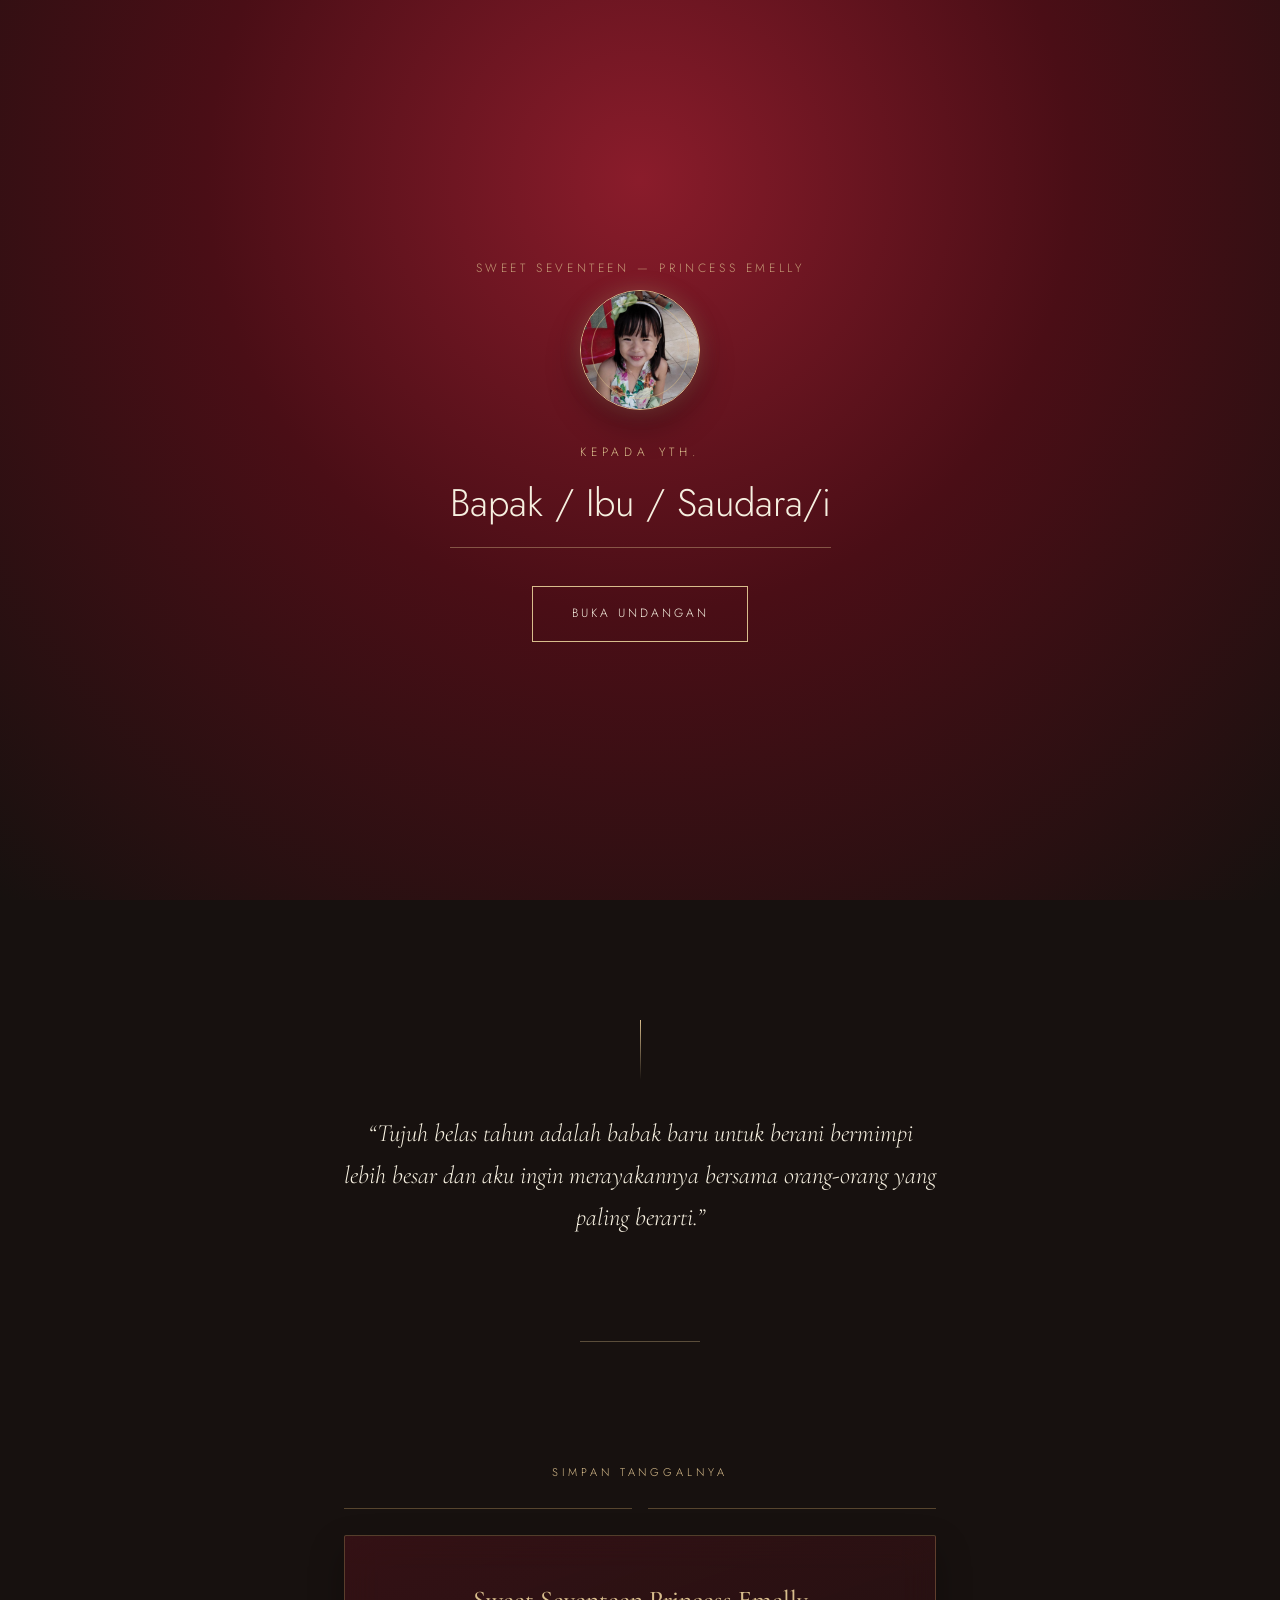
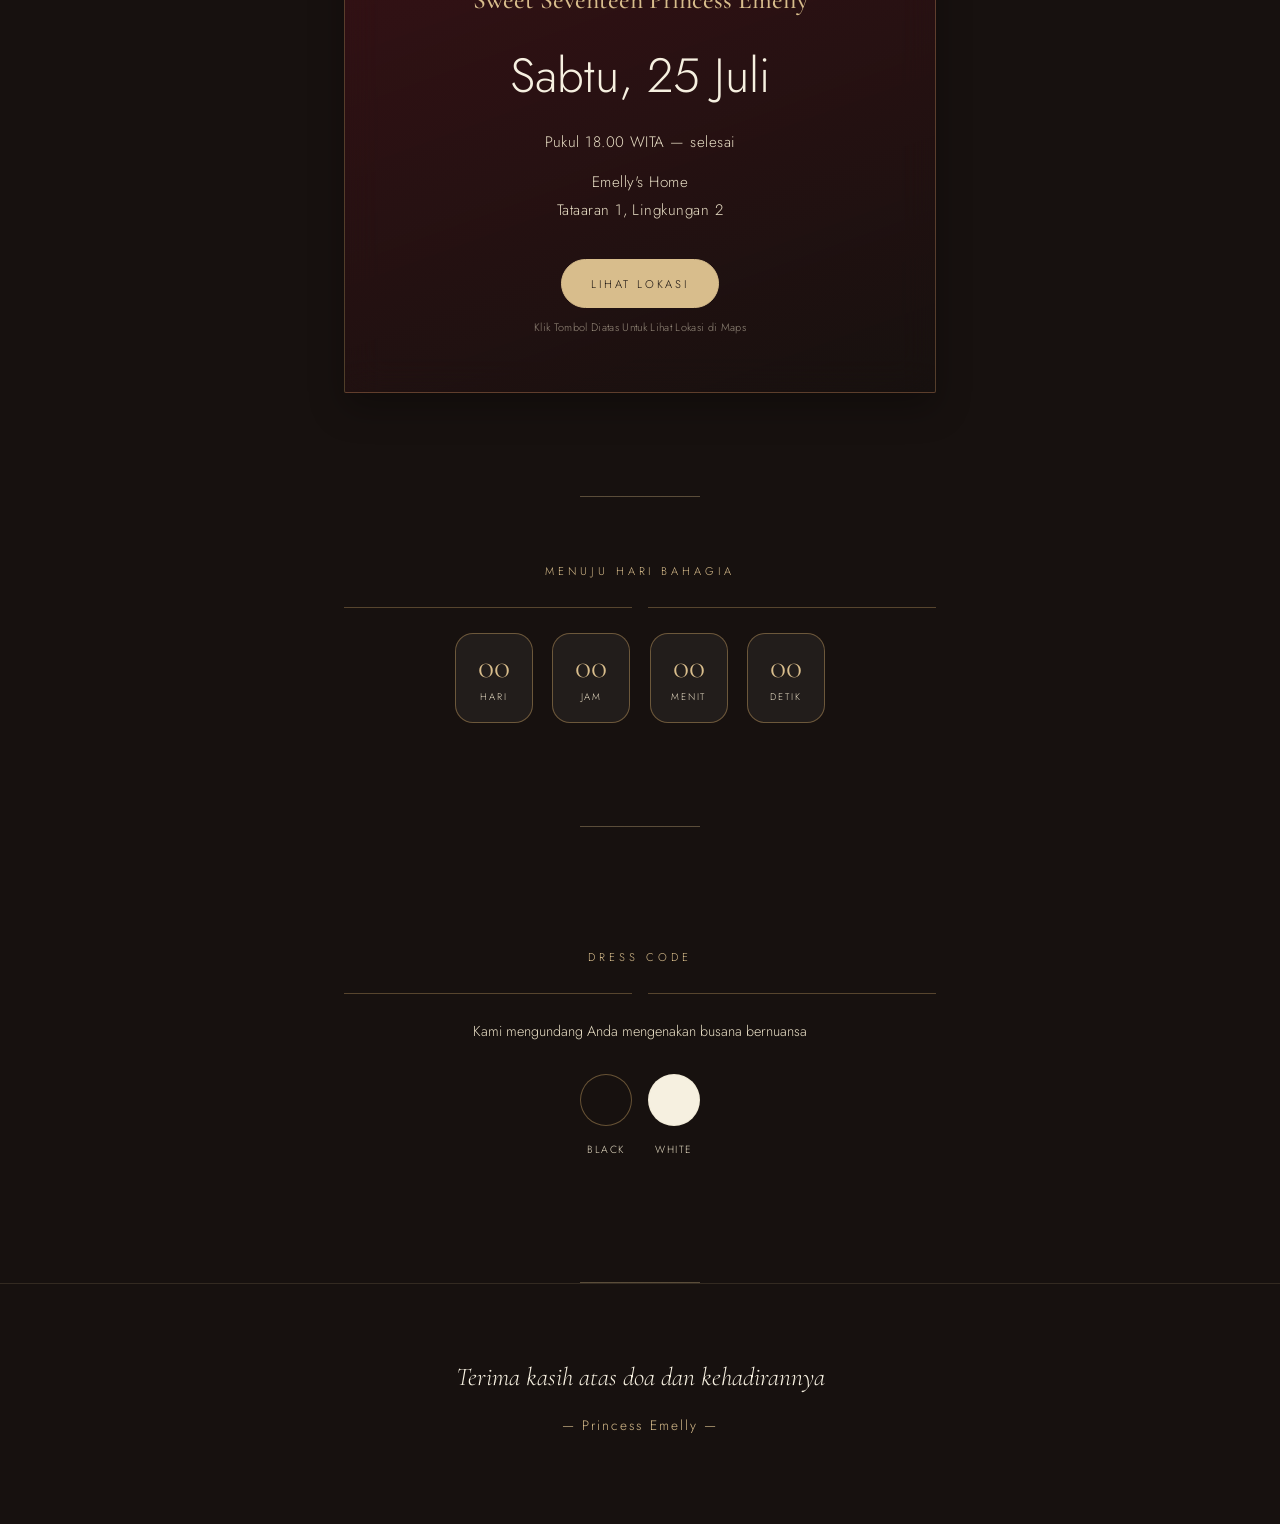
==== index.html @ c6c6883d "Update index.html" ====
<!DOCTYPE html>
<html lang="id">
<head>
<meta charset="UTF-8">
<meta name="viewport" content="width=device-width, initial-scale=1.0">
<title>Sweet Seventeen — Princess Emelly</title>
<link rel="preconnect" href="https://fonts.googleapis.com">
<link rel="stylesheet" href="css/style.css">
<link href="https://fonts.googleapis.com/css2?family=Cormorant+Garamond:ital,wght@0,400;0,500;0,600;1,400&family=Jost:wght@300;400;500;600&display=swap" rel="stylesheet">
<style>
  :root{
    --maroon-deep: #4a0e16;
    --maroon: #6b1220;
    --maroon-bright: #8a1c2b;
    --black: #17110f;
    --beige: #e9dfc6;
    --cream: #f6f0e0;
    --gold: #b8935c;
    --gold-soft: #d8bd8c;
  }

  *{ margin:0; padding:0; box-sizing:border-box; }

  html{ scroll-behavior:smooth; }

  body{
    background: var(--black);
    color: var(--beige);
    font-family:'Jost', sans-serif;
    font-weight:300;
    overflow-x:hidden;
    -webkit-font-smoothing:antialiased;
  }

  h1,h2,h3,.serif{
    font-family:'Cormorant Garamond', serif;
    font-weight:500;
  }

  .eyebrow{
    text-transform:uppercase;
    letter-spacing:0.35em;
    font-size:0.7rem;
    color: var(--gold-soft);
  }

  /* ---------- COVER / ENVELOPE ---------- */
  #cover{
    position:fixed;
    inset:0;
    z-index:50;
    background:
      radial-gradient(circle at 50% 20%, var(--maroon-bright) 0%, var(--maroon-deep) 45%, var(--black) 100%);
    display:flex;
    flex-direction:column;
    align-items:center;
    justify-content:center;
    text-align:center;
    transition: transform 1.1s cubic-bezier(.76,0,.24,1), opacity 1.1s ease;
  }
  #cover.opened{
    transform: translateY(-100%);
    opacity:0.4;
    pointer-events:none;
  }
  .seal{
    width:120px; height:120px;
    border-radius:50%;
    border:1.5px solid var(--gold-soft);
    display:flex; align-items:center; justify-content:center;
    position:relative;
    margin-bottom:2rem;
    animation: breathe 3.5s ease-in-out infinite;
  }
  .seal::before{
    content:"";
    position:absolute; inset:10px;
    border:1px solid var(--gold-soft);
    border-radius:50%;
    opacity:0.5;
  }
  .seal span{
    font-family:'Cormorant Garamond', serif;
    font-size:2.6rem;
    color: var(--gold-soft);
    font-style:italic;
  }
  @keyframes breathe{
    0%,100%{ box-shadow:0 0 0 0 rgba(216,189,140,0.15); }
    50%{ box-shadow:0 0 0 14px rgba(216,189,140,0); }
  }
  #cover .to-label{ font-size:0.75rem; letter-spacing:0.3em; text-transform:uppercase; color:var(--gold-soft); opacity:0.8; margin-bottom:0.6rem;}
  #cover .guest-name{
    font-size:clamp(1.6rem, 4vw, 2.4rem);
    color: var(--cream);
    margin-bottom:2.4rem;
    border-bottom:1px solid rgba(216,189,140,0.4);
    padding-bottom:0.6rem;
  }
  #openBtn{
    font-family:'Jost', sans-serif;
    letter-spacing:0.25em;
    text-transform:uppercase;
    font-size:0.75rem;
    background:transparent;
    color: var(--cream);
    border:1px solid var(--gold-soft);
    padding:1rem 2.4rem;
    cursor:pointer;
    transition: all .4s ease;
  }
  #openBtn:hover{ background: var(--gold-soft); color: var(--black); }

  /* ---------- SHARED ---------- */
  section{
    position:relative;
    padding: 6.5rem 1.5rem;
    max-width:640px;
    margin:0 auto;
    text-align:center;
  }
  .divider{
    width:1px; height:60px;
    background: linear-gradient(var(--gold-soft), transparent);
    margin: 0 auto 2rem;
  }
  .rule{
    display:flex; align-items:center; gap:1rem;
    color: var(--gold-soft);
    margin: 1.6rem 0;
  }
  .rule::before, .rule::after{
    content:""; flex:1; height:1px; background: rgba(184,147,92,0.4);
  }

  /* ---------- HERO ---------- */
  #hero{
    min-height:100vh;
    display:flex; flex-direction:column; align-items:center; justify-content:center;
    background:
      linear-gradient(180deg, rgba(23,17,15,0) 0%, var(--black) 92%),
      radial-gradient(ellipse at 50% 0%, var(--maroon) 0%, var(--black) 70%);
    max-width:none;
  }
  .kepada{ font-size:0.75rem; letter-spacing:0.4em; color:var(--gold-soft); margin-bottom:1.2rem; }
  #hero .subtitle{ letter-spacing:0.5em; font-size:0.8rem; color:var(--gold-soft); margin-bottom:0.6rem; }
  #hero h1{
    font-size:clamp(3.2rem, 12vw, 6.4rem);
    line-height:0.95;
    color: var(--cream);
    font-style:italic;
  }
  #hero .number{
    font-size:clamp(5rem, 18vw, 9rem);
    color: var(--gold-soft);
    line-height:0.8;
    margin: 0.6rem 0 1.2rem;
    position:relative;
  }
  #hero .date-line{
    font-size:0.95rem;
    letter-spacing:0.15em;
    color: var(--beige);
    margin-top:1.6rem;
  }
  .scroll-cue{
    position:absolute; bottom:2.4rem; left:50%; transform:translateX(-50%);
    font-size:0.65rem; letter-spacing:0.3em; text-transform:uppercase; color:var(--gold-soft);
    display:flex; flex-direction:column; align-items:center; gap:0.5rem;
    opacity:0.75;
  }
  .scroll-cue .line{ width:1px; height:26px; background:var(--gold-soft); animation:dropline 2s infinite; }
  @keyframes dropline{ 0%{transform:scaleY(0); transform-origin:top;} 50%{transform:scaleY(1); transform-origin:top;} 51%{transform-origin:bottom;} 100%{transform:scaleY(0); transform-origin:bottom;} }

  /* reveal on scroll */
  .reveal{ opacity:0; transform:translateY(px); transition: opacity .9s ease, transform .9s ease; }
  .reveal.in{ opacity:1; transform:translateY(0); }

  /* ---------- QUOTE ---------- */
  #quote p{
    font-family:'Cormorant Garamond', serif;
    font-style:italic;
    font-size:clamp(1.2rem, 3vw, 1.55rem);
    color: var(--cream);
    line-height:1.7;
  }

  /* ---------- EVENT DETAILS ---------- */
  .event-card{
    background: linear-gradient(160deg, rgba(107,18,32,0.35), rgba(23,17,15,0.6));
    border:1px solid rgba(184,147,92,0.35);
    padding: 2.6rem 2rem;
    border-radius:2px;
  }
  .event-card h3{ color:var(--gold-soft); font-size:1.6rem; margin-bottom:0.4rem;}
  .event-card .big-date{
    font-size:clamp(2.2rem,6vw,3rem);
    color:var(--cream);
    margin:0.6rem 0;
  }
  .event-card p{ font-size:0.95rem; letter-spacing:0.03em; color:var(--beige); }
  .venue-btn{
    display:inline-block; margin-top:1.4rem;
    font-size:0.7rem; letter-spacing:0.25em; text-transform:uppercase;
    color:var(--black); background:var(--gold-soft);
    padding:0.85rem 1.8rem; text-decoration:none;
    transition: opacity .3s ease;
  }
  .venue-btn:hover{ opacity:0.85; }

  /* ---------- COUNTDOWN ---------- */
  #countdown{ padding-top:3rem; }
  .timer{
    display:flex; justify-content:center; gap:1.2rem; flex-wrap:wrap;
    margin-top:1.6rem;
  }
  .timer .box{
    width:78px;
    border:1px solid rgba(184,147,92,0.5);
    padding:1rem 0.4rem;
  }
  .timer .box .num{
    font-family:'Cormorant Garamond', serif;
    font-size:2.1rem; color:var(--gold-soft);
  }
  .timer .box .lbl{
    font-size:0.6rem; letter-spacing:0.2em; text-transform:uppercase; color:var(--beige); margin-top:0.3rem;
  }

  /* ---------- TIMELINE (acara) ---------- */
  .agenda{ text-align:left; margin-top:2rem; }
  .agenda-item{
    display:flex; gap:1.4rem; padding:1.1rem 0;
    border-bottom:1px solid rgba(184,147,92,0.2);
  }
  .agenda-item .time{
    font-family:'Cormorant Garamond', serif; color:var(--gold-soft); font-size:1.15rem; min-width:88px;
  }
  .agenda-item .desc b{ color:var(--cream); display:block; font-size:1rem; margin-bottom:0.2rem; }
  .agenda-item .desc span{ font-size:0.82rem; color:var(--beige); opacity:0.85; }

  /* ---------- DRESS CODE ---------- */
  .palette{ display:flex; justify-content:center; gap:1rem; margin: 1.8rem 0 1rem; }
  .swatch{ text-align:center; }
  .swatch .dot{
    width:52px; height:52px; border-radius:50%;
    border:1px solid rgba(233,223,198,0.35);
    margin: 0 auto 0.5rem;
  }
  .swatch small{ font-size:0.65rem; letter-spacing:0.15em; text-transform:uppercase; color:var(--beige); }

  /* ---------- GALLERY ---------- */
  .gallery{
    display:grid; grid-template-columns:repeat(3,1fr); gap:0.6rem; margin-top:1.8rem;
  }
  .gallery .ph{
    aspect-ratio: 3/4;
    background: linear-gradient(160deg, var(--maroon), var(--black));
    border:1px solid rgba(184,147,92,0.3);
    display:flex; align-items:center; justify-content:center;
    color: var(--gold-soft); font-family:'Cormorant Garamond',serif; font-style:italic; font-size:0.85rem;
  }

  /* ---------- GIFT ---------- */
  .gift-box{
    border:1px dashed rgba(184,147,92,0.5);
    padding:2rem 1.4rem;
    font-size:0.9rem;
    color:var(--beige);
  }
  .gift-box .acc{ color:var(--gold-soft); font-family:'Cormorant Garamond',serif; font-size:1.2rem; margin-top:0.6rem; letter-spacing:0.05em;}

  /* ---------- RSVP ---------- */
  form{ display:flex; flex-direction:column; gap:1rem; margin-top:2rem; text-align:left; }
  label{ font-size:0.7rem; letter-spacing:0.2em; text-transform:uppercase; color:var(--gold-soft); margin-bottom:0.4rem; display:block; }
  input, select, textarea{
    width:100%;
    background:transparent;
    border:none;
    border-bottom:1px solid rgba(184,147,92,0.5);
    color:var(--cream);
    font-family:'Jost', sans-serif;
    font-size:0.95rem;
    padding:0.6rem 0.2rem;
  }
  input:focus, select:focus, textarea:focus{ outline:none; border-bottom-color:var(--gold-soft); }
  select option{ background:var(--black); color:var(--cream); }
  .submit-btn{
    margin-top:0.8rem;
    align-self:center;
    background: var(--gold-soft);
    color: var(--black);
    border:none;
    padding:0.95rem 2.6rem;
    text-transform:uppercase;
    letter-spacing:0.25em;
    font-size:0.72rem;
    cursor:pointer;
    transition: opacity .3s ease;
  }
  .submit-btn:hover{ opacity:0.85; }
  .rsvp-note{ font-size:0.75rem; opacity:0.65; margin-top:1rem; }

  /* ---------- FOOTER ---------- */
  footer{
    text-align:center;
    padding: 4rem 1.5rem 5rem;
    color: var(--gold-soft);
  }
  footer .thanks{ font-family:'Cormorant Garamond', serif; font-style:italic; font-size:1.6rem; color:var(--cream); margin-bottom:0.8rem;}
  footer .sign{ font-size:0.85rem; letter-spacing:0.15em; }

  a:focus-visible, button:focus-visible, input:focus-visible{
    outline: 2px solid var(--gold-soft);
    outline-offset:2px;
  }

  @media (prefers-reduced-motion: reduce){
    *{ animation:none !important; transition:none !important; }
  }
</style>
</head>
<body>

<!-- COVER -->
<div id="cover">
  <p class="to-label">Sweet Seventeen — Princess Emelly</p>
  <div class="seal">
    <img src="image/foto2.jpeg" alt="Princess Emelly">
</div>
  <p class="kepada" style="margin-bottom:0.3rem;">Kepada Yth.</p>
  <p class="guest-name">Bapak / Ibu / Saudara/i</p>
  <button id="openBtn">Buka Undangan</button>
</div>

<!-- HERO -->
<section id="hero">
  <p class="subtitle">Kami Ingin Mengundang Anda Pada Acara</p>
  <h1>Sweet</h1>
  <div class="number">Seventeen</div>
  <p class="date-line">Princess Emelly &nbsp;•&nbsp; Sabtu,  Juli</p>
  <div class="scroll-cue"><span>Gulir</span><span class="line"></span></div>
</section>

<!-- QUOTE -->
<section id="quote" class="reveal">
  <div class="divider"></div>
  <p>“Tujuh belas tahun adalah babak baru untuk berani bermimpi lebih besar dan aku ingin merayakannya bersama orang-orang yang paling berarti.”</p>
</section>

<!-- EVENT DETAILS -->
<section id="acara" class="reveal">
  <p class="eyebrow">Simpan Tanggalnya</p>
  <div class="rule"></div>
  <div class="event-card">
    <h3>Sweet Seventeen Princess Emelly</h3>
    <div class="big-date">Sabtu, 25 Juli</div>
    <p>Pukul 18.00 WITA &mdash; selesai</p>
    <p style="margin-top:0.8rem;">Emelly's Home<br>Tataaran 1, Lingkungan 2</p>
    <a class="venue-btn"
    href="https://maps.app.goo.gl/JoGPy8LSZmCf8CBCA"
    target="_blank"
    rel="noopener">
    Lihat Lokasi
 </a>
    <p style="font-size:0.68rem; opacity:0.6; margin-top:0.6rem;">Klik Tombol Diatas Untuk Lihat Lokasi di Maps</p>
  </div>
</section>

<!-- COUNTDOWN -->
<section id="countdown" class="reveal">
  <p class="eyebrow">Menuju Hari Bahagia</p>
  <div class="rule"></div>
  <div class="timer">
    <div class="box"><div class="num" id="cd-days">00</div><div class="lbl">Hari</div></div>
    <div class="box"><div class="num" id="cd-hours">00</div><div class="lbl">Jam</div></div>
    <div class="box"><div class="num" id="cd-mins">00</div><div class="lbl">Menit</div></div>
    <div class="box"><div class="num" id="cd-secs">00</div><div class="lbl">Detik</div></div>
  </div>
</section>

<!-- DRESS CODE -->
<section id="dresscode" class="reveal">
  <p class="eyebrow">Dress Code</p>
  <div class="rule"></div>
  <p style="font-size:0.9rem;">Kami mengundang Anda mengenakan busana bernuansa</p>
  <div class="palette">
    <div class="swatch"><div class="dot" style="background:var(--black); border-color:rgba(184,147,92,0.5)"></div><small>Black</small></div>
    <div class="swatch"><div class="dot" style="background:var(--cream)"></div><small>White</small></div>
  </div>
</section>

<footer>
  <p class="thanks">Terima kasih atas doa dan kehadirannya</p>
  <p class="sign">— Princess Emelly —</p>
</footer>

<script>
  // open envelope
  document.getElementById('openBtn').addEventListener('click', function(){
    document.getElementById('cover').classList.add('opened');
    document.body.style.overflow = 'auto';
  });
  document.body.style.overflow = 'hidden';
  setTimeout(function(){
    if(!document.getElementById('cover').classList.contains('opened')){
      document.body.style.overflow = 'hidden';
    }
  }, 100);

  // allow scroll only after opened
  document.getElementById('cover').addEventListener('transitionend', function(e){
    if(document.getElementById('cover').classList.contains('opened')){
      document.body.style.overflow = 'auto';
    }
  });

  // reveal on scroll
  const revealEls = document.querySelectorAll('.reveal');
  const io = new IntersectionObserver((entries)=>{
    entries.forEach(entry=>{
      if(entry.isIntersecting){ entry.target.classList.add('in'); }
    });
  }, { threshold: 0.15 });
  revealEls.forEach(el => io.observe(el));

  // countdown — ubah tanggal sesuai acara
  const target = new Date('2026-07-25T18:00:00+08:00').getTime();
  function updateCountdown(){
    const now = new Date().getTime();
    const diff = target - now;
    if(diff <= 0){
      document.getElementById('cd-days').textContent = '00';
      document.getElementById('cd-hours').textContent = '00';
      document.getElementById('cd-mins').textContent = '00';
      document.getElementById('cd-secs').textContent = '00';
      return;
    }
    const d = Math.floor(diff/(1000*60*60*24));
    const h = Math.floor((diff/(1000*60*60))%24);
    const m = Math.floor((diff/(1000*60))%60);
    const s = Math.floor((diff/1000)%60);
    document.getElementById('cd-days').textContent = String(d).padStart(2,'0');
    document.getElementById('cd-hours').textContent = String(h).padStart(2,'0');
    document.getElementById('cd-mins').textContent = String(m).padStart(2,'0');
    document.getElementById('cd-secs').textContent = String(s).padStart(2,'0');
  }
  updateCountdown();
  setInterval(updateCountdown, 1000);

</script>

</body>
</html>
---- css/style.css ----
/* =========================================================
   SWEET SEVENTEEN INVITATION
   STYLE.CSS
   PART 1
   ========================================================= */

/* ===============================
   GOOGLE FONT RESET
================================= */

:root{

    --maroon-deep:#4a0e16;
    --maroon:#6b1220;
    --maroon-bright:#8a1c2b;

    --black:#17110f;

    --cream:#f6f0e0;
    --beige:#e9dfc6;

    --gold:#b8935c;
    --gold-soft:#d8bd8c;

    --transition:.35s ease;

    --radius:20px;

    --shadow:
        0 15px 35px rgba(0,0,0,.30);

}


/* ===============================
   RESET
================================= */

*,
*::before,
*::after{

    margin:0;
    padding:0;
    box-sizing:border-box;

}

html{

    scroll-behavior:smooth;
    -webkit-text-size-adjust:100%;

}

body{

    font-family:'Jost',sans-serif;
    font-weight:300;

    background:var(--black);
    color:var(--beige);

    overflow-x:hidden;

    line-height:1.8;

    -webkit-font-smoothing:antialiased;
    text-rendering:optimizeLegibility;

}

img{

    max-width:100%;
    display:block;

}

button{

    font:inherit;
    cursor:pointer;

}

a{

    color:inherit;
    text-decoration:none;

}


/* ===============================
   TYPOGRAPHY
================================= */

h1,
h2,
h3,
.serif{

    font-family:
    'Cormorant Garamond',
    serif;

    font-weight:500;

}

.eyebrow{

    text-transform:uppercase;

    letter-spacing:.35em;

    font-size:
    clamp(.65rem,.8vw,.8rem);

    color:var(--gold-soft);

}

.kepada{

    letter-spacing:.35em;

    text-transform:uppercase;

    color:var(--gold-soft);

    font-size:
    clamp(.7rem,1vw,.85rem);

}

.subtitle{

    color:var(--gold-soft);

    text-transform:uppercase;

    letter-spacing:.45em;

    font-size:
    clamp(.75rem,1vw,.85rem);

}

.date-line{

    margin-top:1.4rem;

    letter-spacing:.15em;

    font-size:
    clamp(.85rem,2vw,1rem);

    color:var(--beige);

}


/* ===============================
   SECTION
================================= */

section{

    width:min(100%,720px);

    margin-inline:auto;

    padding:

        clamp(4rem,8vw,7rem)

        clamp(1.2rem,4vw,2rem);

    text-align:center;

    position:relative;

}

.divider{

    width:1px;

    height:65px;

    margin:0 auto 2rem;

    background:

    linear-gradient(

        var(--gold-soft),

        transparent

    );

}

.rule{

    display:flex;

    align-items:center;

    gap:1rem;

    color:var(--gold-soft);

    margin:1.8rem 0;

}

.rule::before,
.rule::after{

    content:"";

    flex:1;

    height:1px;

    background:

    rgba(184,147,92,.35);

}


/* ===============================
   COVER
================================= */

#cover{

    position:fixed;

    inset:0;

    z-index:9999;

    display:flex;

    flex-direction:column;

    justify-content:center;

    align-items:center;

    text-align:center;

    padding:2rem;

    background:

        radial-gradient(

            circle at top,

            var(--maroon-bright),

            var(--maroon-deep) 45%,

            var(--black) 100%

        );

    transition:

        transform 1s ease,

        opacity 1s ease;

}

#cover.opened{

    transform:

    translateY(-100%);

    opacity:0;

    pointer-events:none;

}

.to-label{

    letter-spacing:.35em;

    text-transform:uppercase;

    color:var(--gold-soft);

    opacity:.8;

    font-size:

    clamp(.7rem,1vw,.8rem);

    margin-bottom:1rem;

}

.guest-name{

    color:var(--cream);

    font-size:

    clamp(1.6rem,4vw,2.5rem);

    margin-bottom:2rem;

    padding-bottom:.8rem;

    border-bottom:

    1px solid rgba(216,189,140,.4);

}


/* ===============================
   FOTO COVER
================================= */

.seal{

    width:150px;

    aspect-ratio:1;

    margin-bottom:2rem;

    border-radius:50%;

    overflow:hidden;

    position:relative;

    display:flex;

    justify-content:center;

    align-items:center;

    border:

    2px solid var(--gold-soft);

    box-shadow:

        0 0 20px rgba(216,189,140,.25),

        var(--shadow);

    animation:

    breathe 3.5s ease-in-out infinite;

}

.seal img{

    width:100%;

    height:100%;

    object-fit:cover;

    object-position:center;

}

.seal::before{

    content:"";

    position:absolute;

    inset:8px;

    border-radius:50%;

    border:

    1px solid rgba(255,255,255,.35);

}

@keyframes breathe{

    0%{

        transform:scale(1);

    }

    50%{

        transform:scale(1.05);

    }

    100%{

        transform:scale(1);

    }

}


/* ===============================
   BUTTON
================================= */

#openBtn{

    background:transparent;

    border:

    1px solid var(--gold-soft);

    color:var(--cream);

    padding:

    1rem 2.5rem;

    min-height:48px;

    letter-spacing:.28em;

    text-transform:uppercase;

    font-size:

    .75rem;

    transition:

    var(--transition);

}

#openBtn:hover{

    background:

    var(--gold-soft);

    color:

    var(--black);

}


/* ===============================
   HERO
================================= */

#hero{

    min-height:100svh;

    width:100%;

    max-width:none;

    display:flex;

    flex-direction:column;

    justify-content:center;

    align-items:center;

    text-align:center;

    padding:

    2rem;

    background:

        linear-gradient(

            rgba(0,0,0,0),

            var(--black)

        ),

        radial-gradient(

            ellipse at top,

            var(--maroon),

            var(--black)

        );

}

#hero h1{

    color:var(--cream);

    line-height:.95;

    font-size:

    clamp(3.2rem,10vw,6rem);

    font-style:italic;

}

#hero .number{

    color:var(--gold-soft);

    line-height:.85;

    font-size:

    clamp(4.8rem,16vw,8rem);

    margin:.6rem 0 1rem;

}

.scroll-cue{

    position:absolute;

    bottom:2rem;

    left:50%;

    transform:translateX(-50%);

    display:flex;

    flex-direction:column;

    align-items:center;

    gap:.6rem;

    color:var(--gold-soft);

    letter-spacing:.25em;

    text-transform:uppercase;

    font-size:.65rem;

    opacity:.75;

}

.scroll-cue .line{

    width:1px;

    height:28px;

    background:var(--gold-soft);

    animation:dropline 2s infinite;

}

@keyframes dropline{

    0%{

        transform:scaleY(0);

        transform-origin:top;

    }

    50%{

        transform:scaleY(1);

        transform-origin:top;

    }

    51%{

        transform-origin:bottom;

    }

    100%{

        transform:scaleY(0);

        transform-origin:bottom;

    }

}

/* =========================================================
   PART 2
   QUOTE • EVENT • COUNTDOWN • LOCATION
========================================================= */

/* ===============================
   SHARED TITLE
================================= */

.section-title{

    font-size:clamp(2.2rem,6vw,3.8rem);

    color:var(--cream);

    margin-bottom:.8rem;

    line-height:1.1;

}

.section-subtitle{

    color:var(--gold-soft);

    max-width:560px;

    margin:0 auto 2.5rem;

    opacity:.85;

    font-size:clamp(.9rem,2vw,1rem);

}


/* ===============================
   QUOTE
================================= */

.quote{

    max-width:650px;

    margin:0 auto;

    font-size:clamp(1rem,2vw,1.15rem);

    line-height:2;

    color:var(--beige);

    font-style:italic;

}

.quote-author{

    margin-top:2rem;

    color:var(--gold-soft);

    letter-spacing:.25em;

    text-transform:uppercase;

    font-size:.75rem;

}


/* ===============================
   EVENT CARD
================================= */

.event-card{

    width:100%;

    background:rgba(255,255,255,.04);

    border:1px solid rgba(216,189,140,.22);

    border-radius:var(--radius);

    padding:2.5rem;

    backdrop-filter:blur(14px);

    box-shadow:var(--shadow);

    transition:.35s;

}

.event-card:hover{

    transform:translateY(-5px);

    border-color:var(--gold-soft);

}

.event-card h3{

    font-size:clamp(1.8rem,4vw,2.5rem);

    color:var(--cream);

    margin-bottom:1rem;

}

.event-card p{

    margin-bottom:.8rem;

    color:var(--beige);

}

.event-card strong{

    color:var(--gold-soft);

}


/* ===============================
   DATE
================================= */

.event-date{

    display:flex;

    justify-content:center;

    align-items:center;

    gap:1.5rem;

    margin:2rem 0;

}

.event-date .line{

    width:1px;

    height:70px;

    background:rgba(216,189,140,.35);

}

.event-date .day{

    font-size:4rem;

    line-height:1;

    color:var(--gold-soft);

    font-family:'Cormorant Garamond',serif;

}

.event-date .month{

    font-size:1rem;

    letter-spacing:.35em;

    text-transform:uppercase;

}

.event-date .year{

    margin-top:.3rem;

    opacity:.8;

}


/* ===============================
   VENUE
================================= */

.venue-name{

    font-size:1.35rem;

    color:var(--cream);

    margin-top:1.2rem;

}

.venue-address{

    max-width:520px;

    margin:1rem auto 2rem;

    opacity:.85;

}


/* ===============================
   BUTTON
================================= */

.venue-btn{

    display:inline-flex;

    justify-content:center;

    align-items:center;

    gap:.6rem;

    min-height:48px;

    padding:1rem 2rem;

    border-radius:999px;

    border:1px solid var(--gold-soft);

    background:transparent;

    color:var(--gold-soft);

    transition:.35s;

}

.venue-btn:hover{

    background:var(--gold-soft);

    color:var(--black);

    transform:translateY(-2px);

}


/* ===============================
   COUNTDOWN
================================= */

.timer{

    display:grid;

    grid-template-columns:repeat(4,1fr);

    gap:1rem;

    margin-top:2.5rem;

}

.timer .box{

    background:rgba(255,255,255,.05);

    border:1px solid rgba(216,189,140,.25);

    border-radius:18px;

    padding:1.3rem .5rem;

    transition:.35s;

}

.timer .box:hover{

    transform:translateY(-4px);

    border-color:var(--gold-soft);

}

.timer .num{

    display:block;

    font-size:clamp(2rem,5vw,3rem);

    color:var(--gold-soft);

    font-family:'Cormorant Garamond',serif;

    line-height:1;

}

.timer .label{

    margin-top:.6rem;

    letter-spacing:.18em;

    text-transform:uppercase;

    font-size:.72rem;

    opacity:.8;

}


/* ===============================
   INFO BOX
================================= */

.info-box{

    margin-top:3rem;

    padding:1.5rem;

    border-radius:18px;

    background:rgba(255,255,255,.03);

    border:1px solid rgba(216,189,140,.18);

}

.info-box p{

    margin:.4rem 0;

}

.info-box strong{

    color:var(--gold-soft);

}


/* ===============================
   REVEAL ANIMATION
================================= */

.reveal{

    opacity:0;

    transform:translateY(40px);

    transition:

        opacity .8s ease,

        transform .8s ease;

}

.reveal.active{

    opacity:1;

    transform:none;

}
/* =========================================================
   PART 3
   TIMELINE • GALLERY • DRESS CODE • GIFT
========================================================= */


/* ===============================
   TIMELINE
================================= */

.timeline{

    position:relative;

    max-width:650px;

    margin:3rem auto 0;

    padding-left:2rem;

}

.timeline::before{

    content:"";

    position:absolute;

    left:12px;

    top:0;

    bottom:0;

    width:2px;

    background:rgba(216,189,140,.35);

}

.timeline-item{

    position:relative;

    padding:0 0 2rem 2rem;

}

.timeline-item:last-child{

    padding-bottom:0;

}

.timeline-item::before{

    content:"";

    position:absolute;

    left:-8px;

    top:8px;

    width:18px;

    height:18px;

    border-radius:50%;

    background:var(--gold-soft);

    border:4px solid var(--maroon);

    box-shadow:0 0 15px rgba(216,189,140,.35);

}

.timeline-time{

    color:var(--gold-soft);

    font-size:.85rem;

    letter-spacing:.2em;

    text-transform:uppercase;

    margin-bottom:.4rem;

}

.timeline-title{

    font-size:1.35rem;

    color:var(--cream);

    margin-bottom:.5rem;

}

.timeline-desc{

    opacity:.85;

}


/* ===============================
   DRESS CODE
================================= */

.palette{

    display:flex;

    justify-content:center;

    flex-wrap:wrap;

    gap:1rem;

    margin-top:2rem;

}

.palette-item{

    display:flex;

    flex-direction:column;

    align-items:center;

    gap:.8rem;

}

.palette-circle{

    width:70px;

    height:70px;

    border-radius:50%;

    border:2px solid rgba(255,255,255,.15);

    box-shadow:0 10px 25px rgba(0,0,0,.25);

}

.palette-label{

    font-size:.75rem;

    letter-spacing:.18em;

    text-transform:uppercase;

}

.color-maroon{

    background:#5b0d18;

}

.color-gold{

    background:#c8a96c;

}

.color-cream{

    background:#f3eee1;

}

.color-black{

    background:#1b1b1b;

}


/* ===============================
   GALLERY
================================= */

.gallery{

    display:grid;

    grid-template-columns:repeat(3,1fr);

    gap:1rem;

    margin-top:2.5rem;

}

.gallery img{

    width:100%;

    aspect-ratio:1;

    object-fit:cover;

    border-radius:18px;

    transition:.45s;

    cursor:pointer;

    border:1px solid rgba(216,189,140,.2);

}

.gallery img:hover{

    transform:scale(1.05);

    box-shadow:0 20px 40px rgba(0,0,0,.35);

}


/* ===============================
   IMAGE FRAME
================================= */

.photo-frame{

    overflow:hidden;

    border-radius:20px;

    background:rgba(255,255,255,.04);

    padding:.4rem;

}


/* ===============================
   GIFT SECTION
================================= */

.gift-card{

    margin-top:3rem;

    background:rgba(255,255,255,.04);

    border:1px solid rgba(216,189,140,.2);

    border-radius:20px;

    padding:2rem;

    backdrop-filter:blur(12px);

}

.gift-card h3{

    color:var(--cream);

    margin-bottom:1rem;

}

.gift-card p{

    opacity:.85;

    margin-bottom:1rem;

}

.bank-box{

    background:rgba(0,0,0,.2);

    border-radius:15px;

    padding:1.2rem;

    margin-top:1rem;

}

.bank-name{

    color:var(--gold-soft);

    letter-spacing:.2em;

    text-transform:uppercase;

    margin-bottom:.5rem;

}

.bank-number{

    font-size:1.2rem;

    color:var(--cream);

    word-break:break-word;

}

.bank-owner{

    margin-top:.5rem;

    opacity:.75;

}


/* ===============================
   COPY BUTTON
================================= */

.copy-btn{

    margin-top:1rem;

    border:none;

    background:var(--gold-soft);

    color:var(--black);

    padding:.8rem 1.5rem;

    border-radius:999px;

    transition:.3s;

}

.copy-btn:hover{

    transform:translateY(-2px);

    filter:brightness(1.05);

}


/* ===============================
   MAP
================================= */

.map-container{

    margin-top:2rem;

    overflow:hidden;

    border-radius:20px;

    box-shadow:var(--shadow);

}

.map-container iframe{

    width:100%;

    height:350px;

    border:none;

}


/* ===============================
   SECTION SPACING
================================= */

section + section{

    margin-top:1rem;

}
/* =========================================================
   PART 4
   RSVP • FOOTER • UTILITIES • RESPONSIVE
========================================================= */


/* ===============================
   RSVP
================================= */

.rsvp-form{

    width:min(100%,650px);

    margin:2rem auto 0;

    display:grid;

    gap:1rem;

}

.rsvp-form input,
.rsvp-form textarea,
.rsvp-form select{

    width:100%;

    padding:1rem 1.2rem;

    background:rgba(255,255,255,.05);

    border:1px solid rgba(216,189,140,.25);

    color:var(--cream);

    border-radius:15px;

    outline:none;

    transition:.3s;

}

.rsvp-form textarea{

    min-height:140px;

    resize:vertical;

}

.rsvp-form input:focus,
.rsvp-form textarea:focus,
.rsvp-form select:focus{

    border-color:var(--gold-soft);

    box-shadow:0 0 15px rgba(216,189,140,.15);

}

.submit-btn{

    width:fit-content;

    margin:auto;

    padding:1rem 2.5rem;

    border:none;

    border-radius:999px;

    background:var(--gold-soft);

    color:var(--black);

    font-weight:600;

    transition:.35s;

}

.submit-btn:hover{

    transform:translateY(-3px);

    box-shadow:0 12px 30px rgba(216,189,140,.35);

}


/* ===============================
   MUSIC BUTTON
================================= */

.music-btn{

    position:fixed;

    right:20px;

    bottom:20px;

    width:56px;

    height:56px;

    border:none;

    border-radius:50%;

    background:var(--gold-soft);

    color:var(--black);

    font-size:1.3rem;

    display:flex;

    justify-content:center;

    align-items:center;

    z-index:999;

    box-shadow:var(--shadow);

    transition:.35s;

}

.music-btn:hover{

    transform:scale(1.08);

}

.music-btn.playing{

    animation:spin 5s linear infinite;

}

@keyframes spin{

    from{

        transform:rotate(0deg);

    }

    to{

        transform:rotate(360deg);

    }

}


/* ===============================
   FOOTER
================================= */

footer{

    padding:3rem 1rem;

    text-align:center;

    border-top:1px solid rgba(216,189,140,.15);

    color:rgba(255,255,255,.7);

    font-size:.9rem;

}

footer h3{

    color:var(--cream);

    margin-bottom:1rem;

}

footer p{

    margin:.4rem 0;

}


/* ===============================
   SCROLLBAR
================================= */

::-webkit-scrollbar{

    width:8px;

}

::-webkit-scrollbar-track{

    background:#140d0c;

}

::-webkit-scrollbar-thumb{

    background:var(--gold-soft);

    border-radius:999px;

}


/* ===============================
   SELECTION
================================= */

::selection{

    background:var(--gold-soft);

    color:var(--black);

}


/* ===============================
   RESPONSIVE
================================= */

@media (max-width:1024px){

    section{

        width:min(100%,850px);

    }

}


@media (max-width:768px){

    section{

        padding:4rem 1.3rem;

    }

    .gallery{

        grid-template-columns:repeat(2,1fr);

    }

    .timer{

        grid-template-columns:repeat(2,1fr);

    }

    .event-date{

        gap:1rem;

    }

    .event-date .day{

        font-size:3rem;

    }

    .timeline{

        padding-left:1.5rem;

    }

    .venue-btn,
    .submit-btn{

        width:100%;

    }

    .seal{

        width:120px;

    }

}


@media (max-width:480px){

    body{

        font-size:15px;

    }

    section{

        padding:3.5rem 1rem;

    }

    #hero h1{

        font-size:2.7rem;

    }

    #hero .number{

        font-size:4.2rem;

    }

    .gallery{

        grid-template-columns:1fr;

    }

    .palette{

        gap:.8rem;

    }

    .palette-circle{

        width:60px;

        height:60px;

    }

    .timer{

        gap:.8rem;

    }

    .timer .box{

        padding:1rem;

    }

    .event-card{

        padding:1.8rem;

    }

    .music-btn{

        width:52px;

        height:52px;

        right:15px;

        bottom:15px;

    }

}


@media (min-width:1440px){

    section{

        width:min(100%,850px);

    }

}


/* ===============================
   SAFE AREA (IPHONE)
================================= */

body{

    padding-bottom:env(safe-area-inset-bottom);

}

.music-btn{

    bottom:calc(20px + env(safe-area-inset-bottom));

}


/* ===============================
   SMOOTH ANIMATION
================================= */

.fade-up{

    opacity:0;

    transform:translateY(40px);

    transition:all .8s ease;

}

.fade-up.show{

    opacity:1;

    transform:none;

}

.fade{

    animation:fade 1s ease;

}

@keyframes fade{

    from{

        opacity:0;

    }

    to{

        opacity:1;

    }

}
/* =========================================================
   PART 5
   PREMIUM EFFECT • ACCESSIBILITY • PERFORMANCE
========================================================= */


/* ===============================
   BACKGROUND ORNAMENT
================================= */

body::before{

    content:"";

    position:fixed;

    inset:0;

    pointer-events:none;

    background:

    radial-gradient(circle at top right,
    rgba(216,189,140,.08),
    transparent 35%),

    radial-gradient(circle at bottom left,
    rgba(139,28,43,.12),
    transparent 40%);

    z-index:-1;

}


/* ===============================
   CARD EFFECT
================================= */

.event-card,
.gift-card,
.info-box{

    backdrop-filter:blur(18px);

    -webkit-backdrop-filter:blur(18px);

}


/* ===============================
   IMAGE ANIMATION
================================= */

.gallery img{

    will-change:transform;

}

.gallery img:hover{

    transform:

        scale(1.06)

        rotate(.4deg);

}


/* ===============================
   BUTTON EFFECT
================================= */

button,
.venue-btn,
.submit-btn,
.copy-btn{

    transition:

        background .35s,

        color .35s,

        transform .35s,

        box-shadow .35s;

}

button:active,
.venue-btn:active,
.submit-btn:active{

    transform:scale(.96);

}


/* ===============================
   LINK
================================= */

a{

    transition:color .3s;

}

a:hover{

    color:var(--gold-soft);

}


/* ===============================
   INPUT PLACEHOLDER
================================= */

::placeholder{

    color:rgba(255,255,255,.45);

}


/* ===============================
   FOCUS
================================= */

button:focus-visible,
input:focus-visible,
textarea:focus-visible,
select:focus-visible,
a:focus-visible{

    outline:2px solid var(--gold-soft);

    outline-offset:3px;

}


/* ===============================
   SMOOTH IMAGE
================================= */

img{

    image-rendering:auto;

}


/* ===============================
   LAZY IMAGE
================================= */

.gallery img{

    background:#2b1a1a;

}


/* ===============================
   HERO OVERLAY
================================= */

#hero{

    position:relative;

    overflow:hidden;

}

#hero::before{

    content:"";

    position:absolute;

    inset:0;

    background:

        linear-gradient(

            rgba(255,255,255,.03),

            transparent,

            rgba(0,0,0,.25)

        );

    pointer-events:none;

}


/* ===============================
   FLOAT EFFECT
================================= */

.float{

    animation:

    floating 6s ease-in-out infinite;

}

@keyframes floating{

    0%{

        transform:translateY(0);

    }

    50%{

        transform:translateY(-10px);

    }

    100%{

        transform:translateY(0);

    }

}


/* ===============================
   SHADOW
================================= */

img,
.event-card,
.gift-card{

    box-shadow:

        0 15px 35px rgba(0,0,0,.28);

}


/* ===============================
   BORDER
================================= */

section{

    position:relative;

}

section::after{

    content:"";

    position:absolute;

    bottom:0;

    left:50%;

    transform:translateX(-50%);

    width:120px;

    height:1px;

    background:

    linear-gradient(

        transparent,

        rgba(216,189,140,.35),

        transparent

    );

}


/* ===============================
   RESPONSIVE LARGE PHONE
================================= */

@media (max-width:600px){

    .event-date{

        flex-direction:column;

    }

    .event-date .line{

        width:70px;

        height:1px;

    }

}


/* ===============================
   RESPONSIVE SMALL PHONE
================================= */

@media (max-width:390px){

    .seal{

        width:100px;

    }

    .guest-name{

        font-size:1.4rem;

    }

    #hero h1{

        font-size:2.3rem;

    }

    #hero .number{

        font-size:3.5rem;

    }

    .timer{

        grid-template-columns:repeat(2,1fr);

    }

}


/* ===============================
   LANDSCAPE PHONE
================================= */

@media (max-height:500px){

    #cover{

        padding:1rem;

    }

    .seal{

        width:90px;

        margin-bottom:1rem;

    }

}


/* ===============================
   TABLET
================================= */

@media (min-width:768px){

    .gallery{

        grid-template-columns:

        repeat(3,1fr);

    }

}


/* ===============================
   DESKTOP
================================= */

@media (min-width:1200px){

    section{

        width:min(100%,900px);

    }

}


/* ===============================
   MOTION
================================= */

@media (prefers-reduced-motion:reduce){

    *{

        animation:none !important;

        transition:none !important;

        scroll-behavior:auto;

    }

}


/* ===============================
   PRINT
================================= */

@media print{

    .music-btn,
    #cover{

        display:none;

    }

}


/* ===============================
   END
================================= */
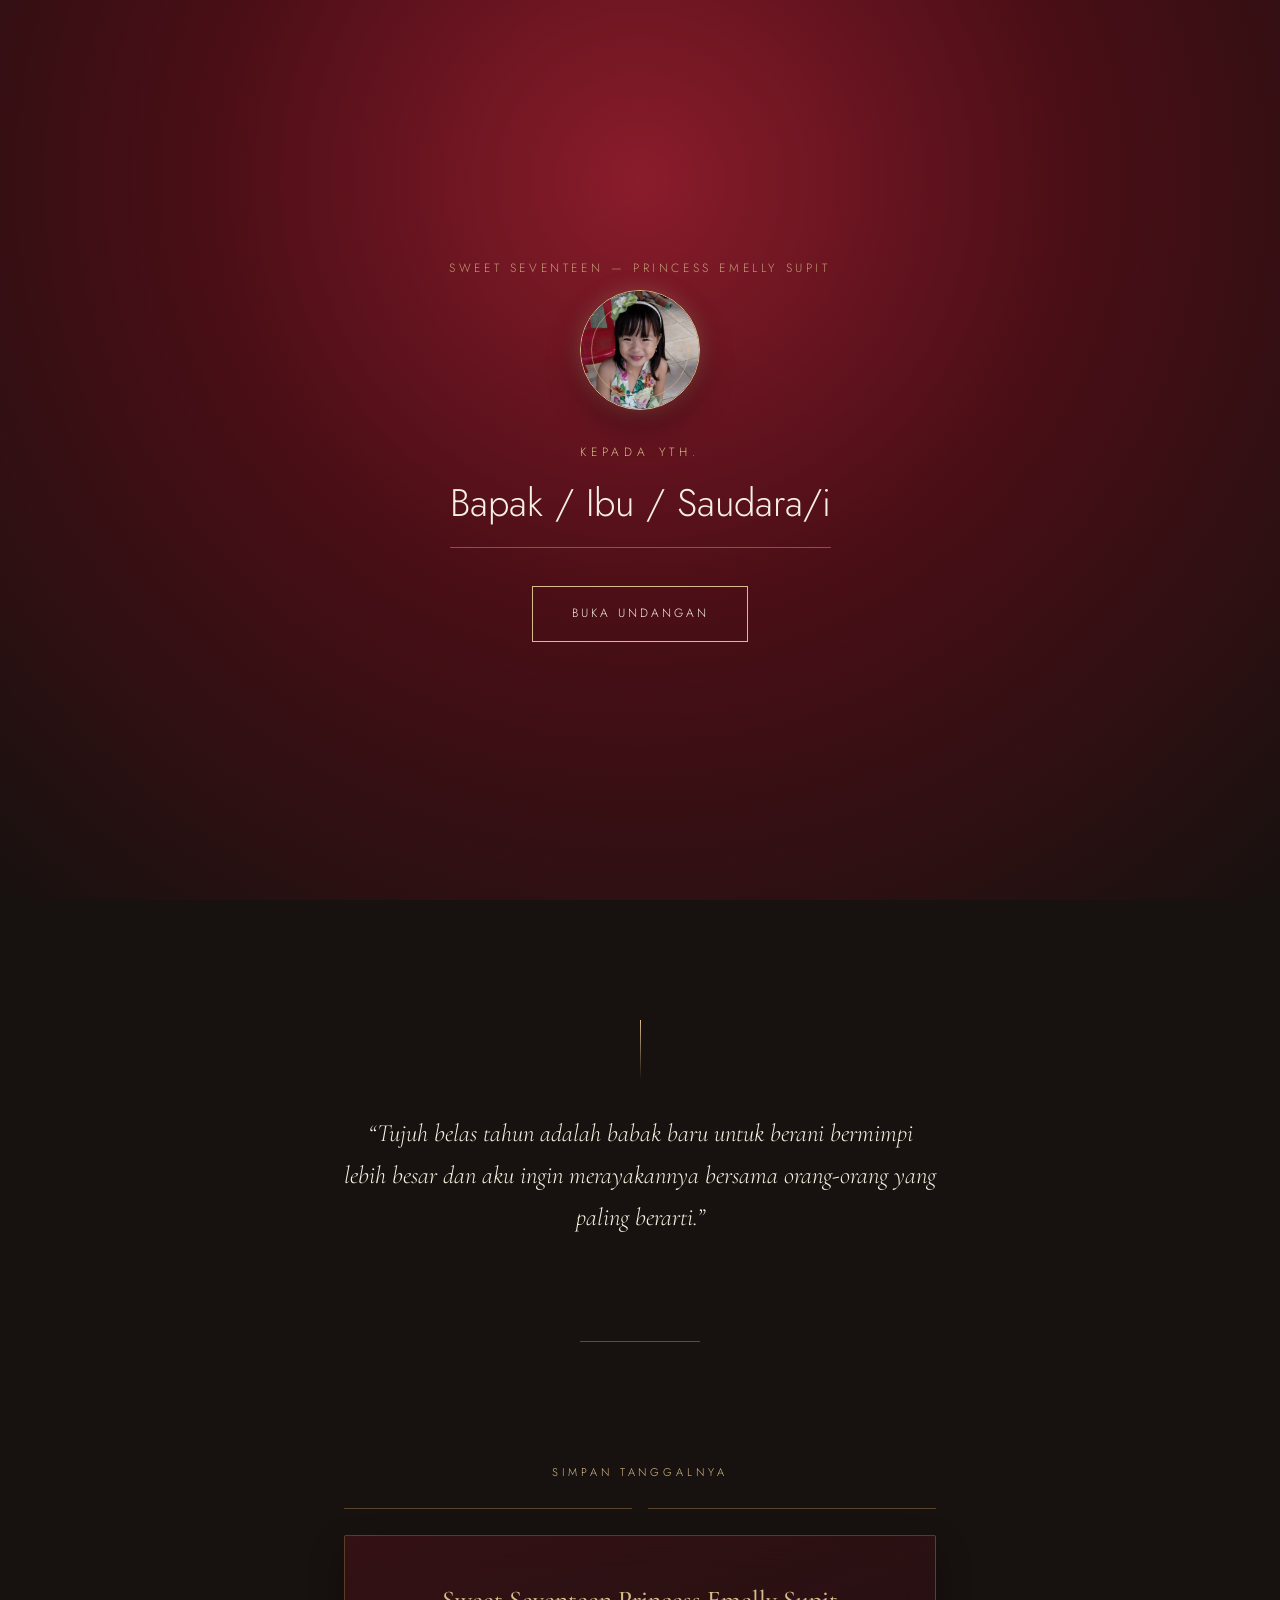
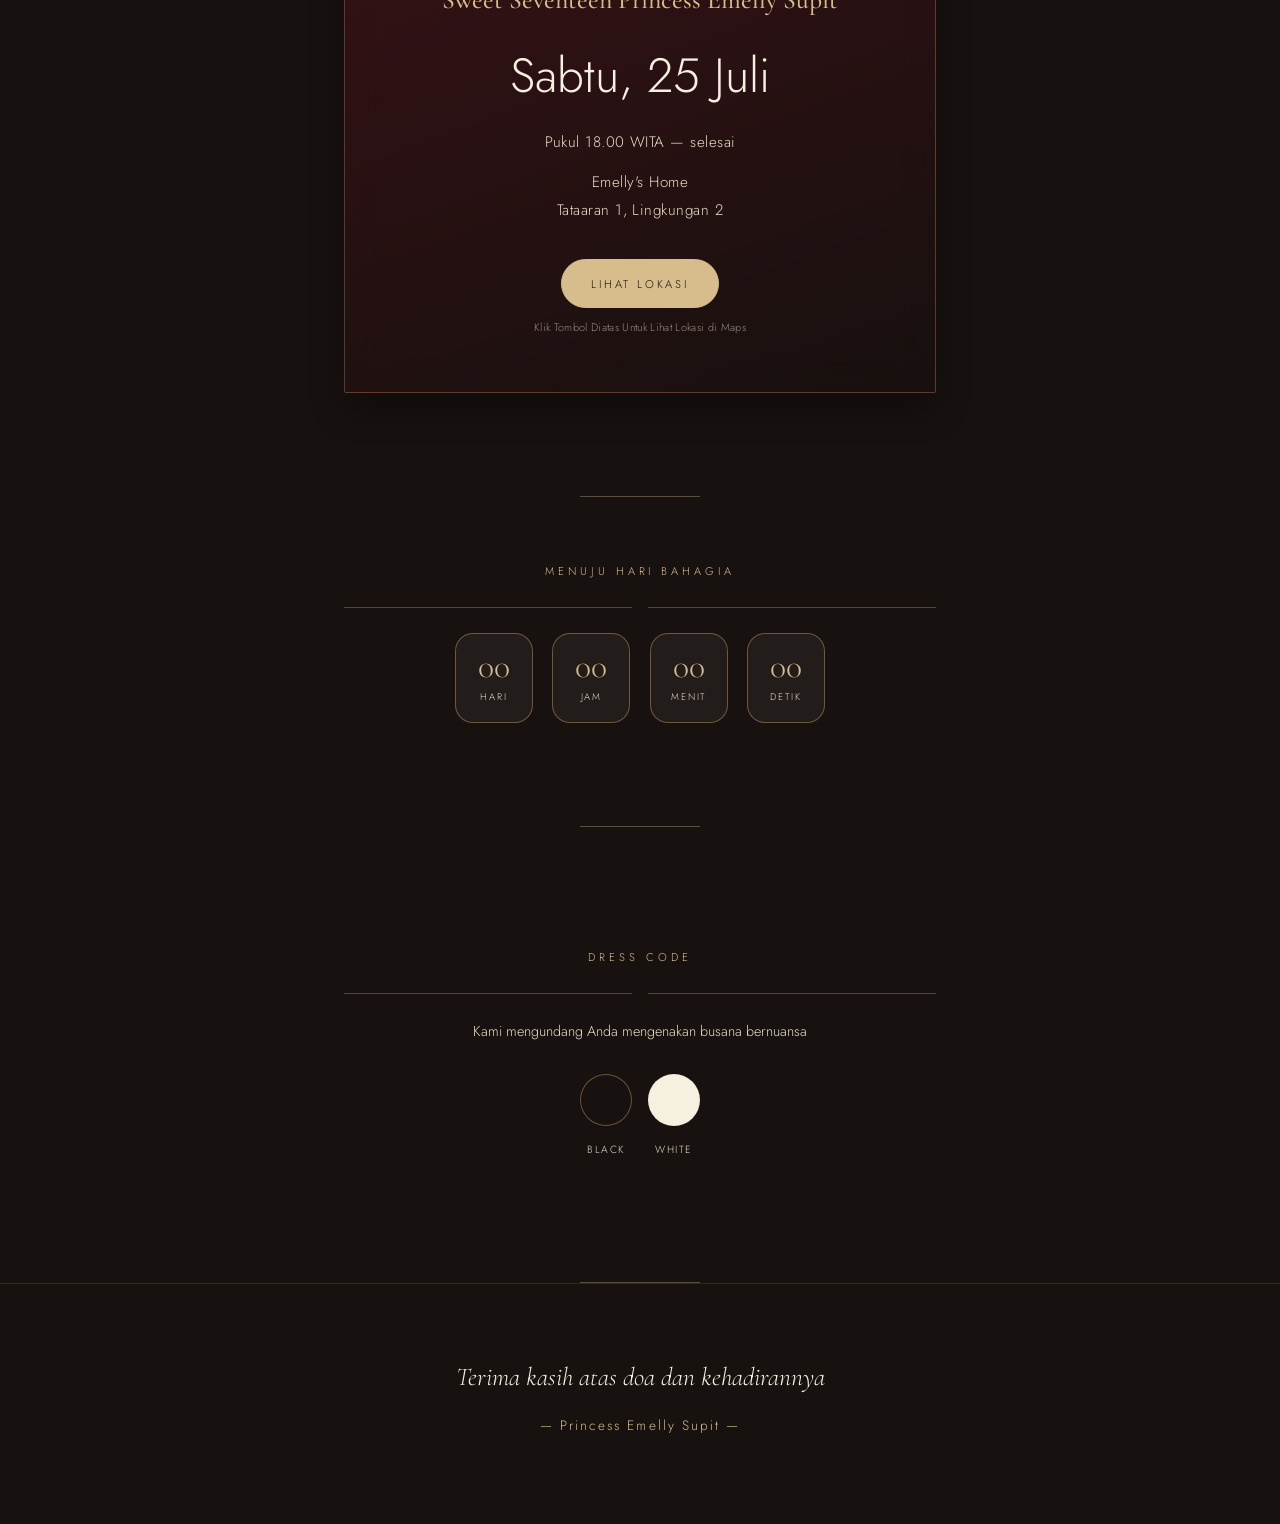
==== commit 9bd9a61a: "Update index.html" ====
--- a/index.html
+++ b/index.html
@@ -3,7 +3,7 @@
 <head>
 <meta charset="UTF-8">
 <meta name="viewport" content="width=device-width, initial-scale=1.0">
-<title>Sweet Seventeen — Princess Emelly</title>
+<title>Sweet Seventeen — Princess Emelly Supit</title>
 <link rel="preconnect" href="https://fonts.googleapis.com">
 <link rel="stylesheet" href="css/style.css">
 <link href="https://fonts.googleapis.com/css2?family=Cormorant+Garamond:ital,wght@0,400;0,500;0,600;1,400&family=Jost:wght@300;400;500;600&display=swap" rel="stylesheet">
@@ -324,9 +324,9 @@
 
 <!-- COVER -->
 <div id="cover">
-  <p class="to-label">Sweet Seventeen — Princess Emelly</p>
+  <p class="to-label">Sweet Seventeen — Princess Emelly Supit</p>
   <div class="seal">
-    <img src="image/foto2.jpeg" alt="Princess Emelly">
+    <img src="image/foto2.jpeg" alt="Princess Emelly Supit">
 </div>
   <p class="kepada" style="margin-bottom:0.3rem;">Kepada Yth.</p>
   <p class="guest-name">Bapak / Ibu / Saudara/i</p>
@@ -338,7 +338,7 @@
   <p class="subtitle">Kami Ingin Mengundang Anda Pada Acara</p>
   <h1>Sweet</h1>
   <div class="number">Seventeen</div>
-  <p class="date-line">Princess Emelly &nbsp;•&nbsp; Sabtu,  Juli</p>
+  <p class="date-line">Princess Emelly Supit &nbsp;•&nbsp; Sabtu, 25  Juli</p>
   <div class="scroll-cue"><span>Gulir</span><span class="line"></span></div>
 </section>
 
@@ -353,7 +353,7 @@
   <p class="eyebrow">Simpan Tanggalnya</p>
   <div class="rule"></div>
   <div class="event-card">
-    <h3>Sweet Seventeen Princess Emelly</h3>
+    <h3>Sweet Seventeen Princess Emelly Supit</h3>
     <div class="big-date">Sabtu, 25 Juli</div>
     <p>Pukul 18.00 WITA &mdash; selesai</p>
     <p style="margin-top:0.8rem;">Emelly's Home<br>Tataaran 1, Lingkungan 2</p>
@@ -392,7 +392,7 @@
 
 <footer>
   <p class="thanks">Terima kasih atas doa dan kehadirannya</p>
-  <p class="sign">— Princess Emelly —</p>
+  <p class="sign">— Princess Emelly Supit —</p>
 </footer>
 
 <script>
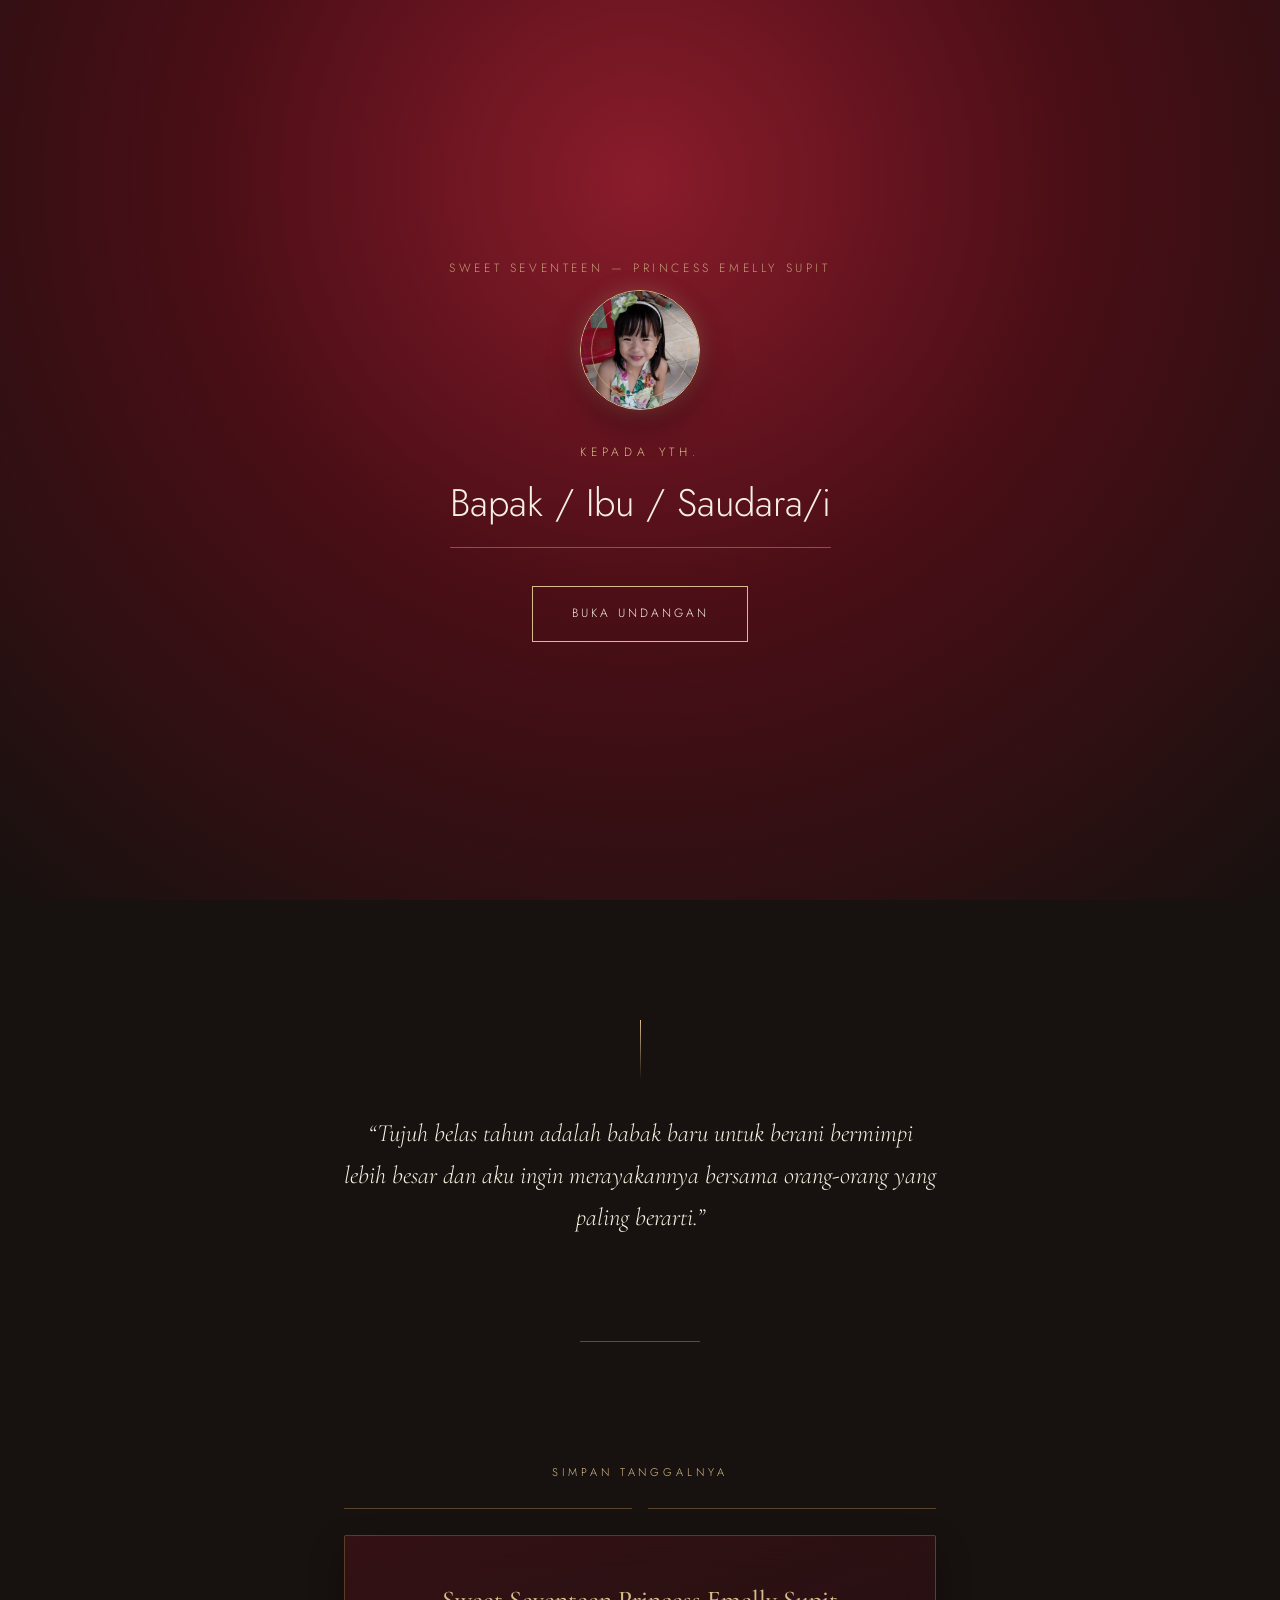
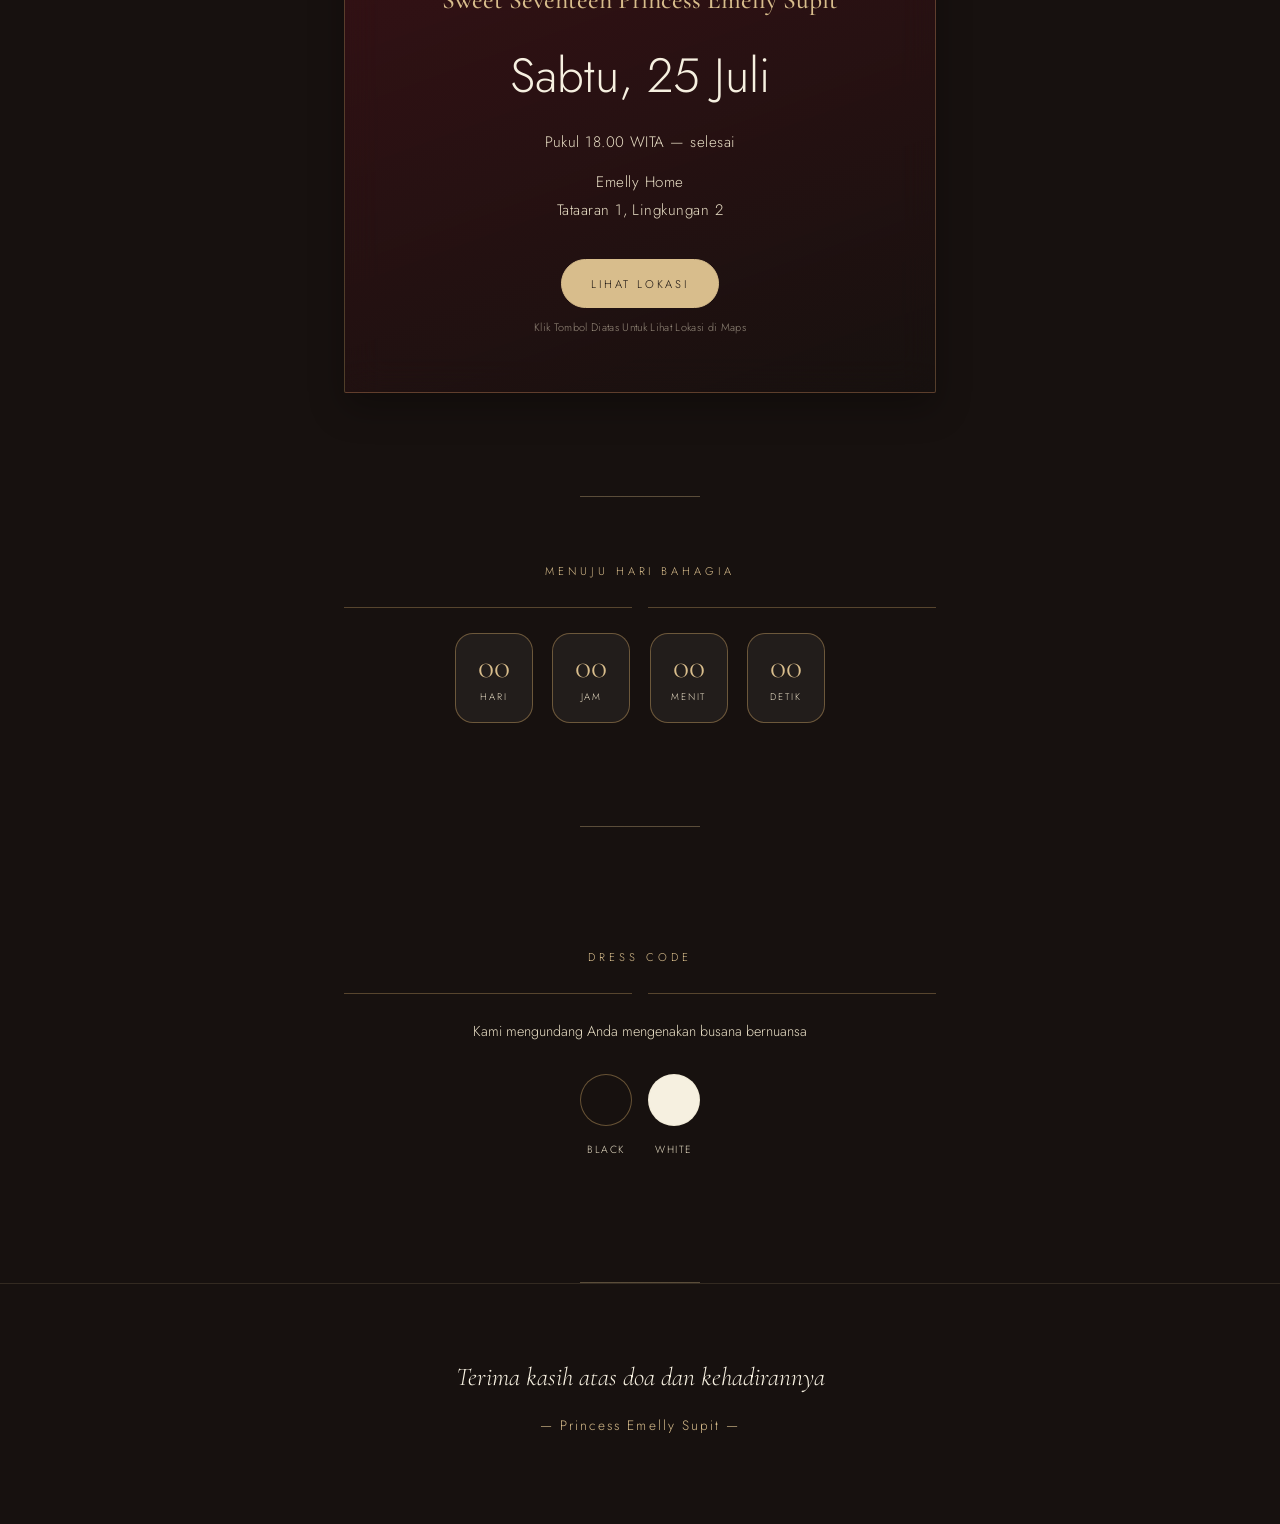
==== commit 90bf5d17: "Correct venue name in event card" ====
--- a/index.html
+++ b/index.html
@@ -356,7 +356,7 @@
     <h3>Sweet Seventeen Princess Emelly Supit</h3>
     <div class="big-date">Sabtu, 25 Juli</div>
     <p>Pukul 18.00 WITA &mdash; selesai</p>
-    <p style="margin-top:0.8rem;">Emelly's Home<br>Tataaran 1, Lingkungan 2</p>
+    <p style="margin-top:0.8rem;">Emelly Home<br>Tataaran 1, Lingkungan 2</p>
     <a class="venue-btn"
     href="https://maps.app.goo.gl/JoGPy8LSZmCf8CBCA"
     target="_blank"
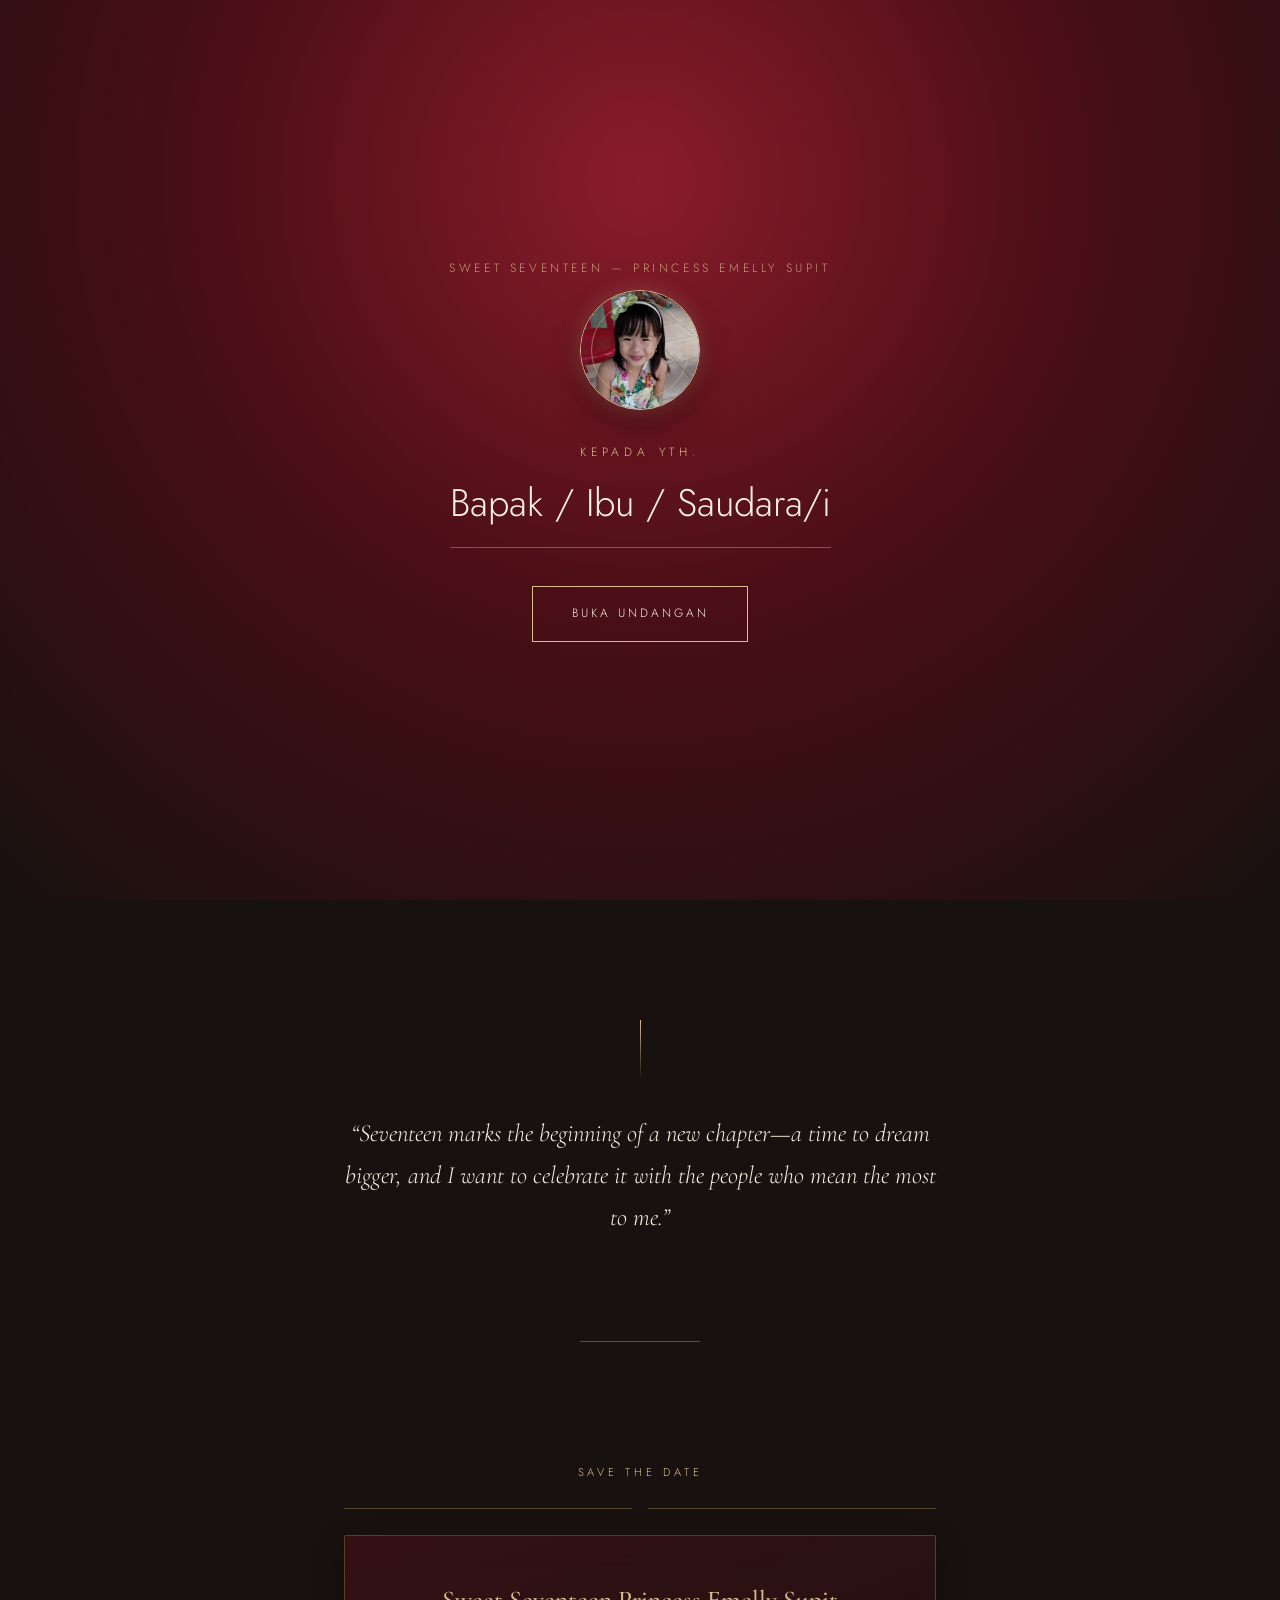
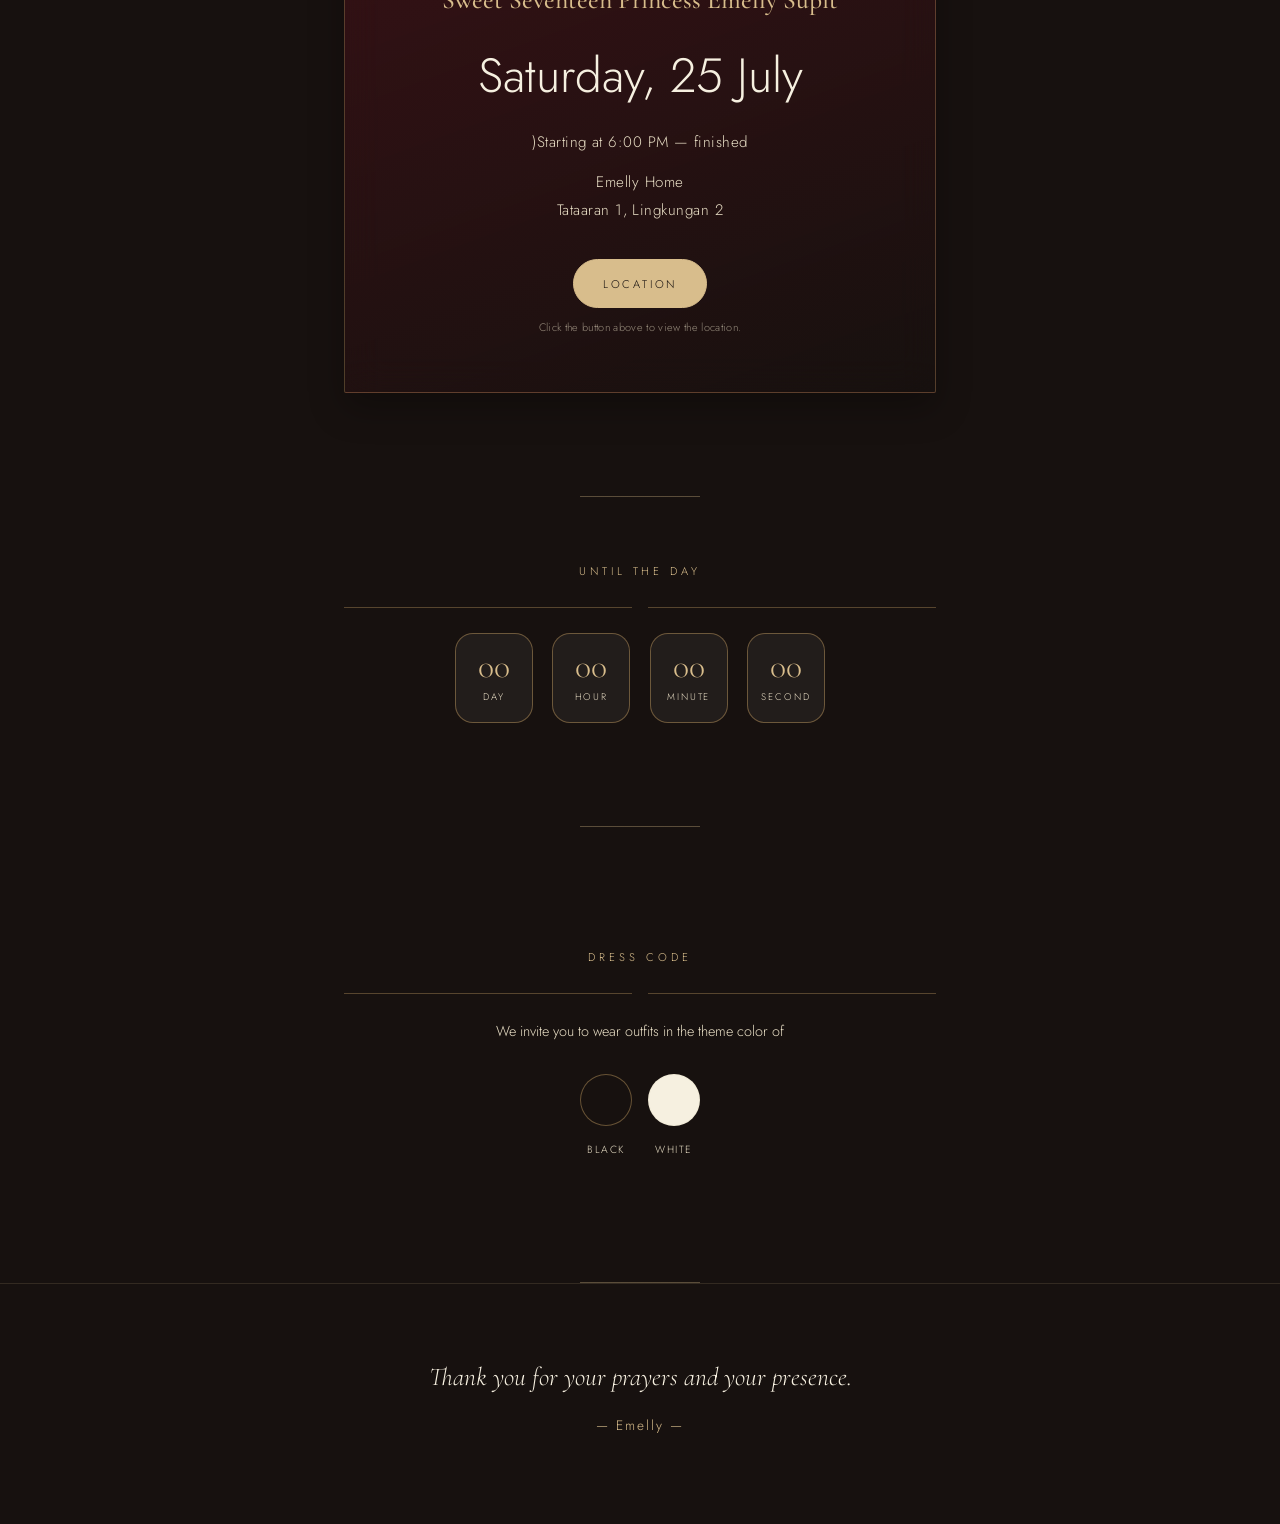
==== commit d35031df: "Update index.html" ====
--- a/index.html
+++ b/index.html
@@ -335,47 +335,47 @@
 
 <!-- HERO -->
 <section id="hero">
-  <p class="subtitle">Kami Ingin Mengundang Anda Pada Acara</p>
+  <p class="subtitle">You're Invented To</p>
   <h1>Sweet</h1>
   <div class="number">Seventeen</div>
-  <p class="date-line">Princess Emelly Supit &nbsp;•&nbsp; Sabtu, 25  Juli</p>
+  <p class="date-line">Princess Emelly Supit &nbsp;•&nbsp; Saturday, 25  July</p>
   <div class="scroll-cue"><span>Gulir</span><span class="line"></span></div>
 </section>
 
 <!-- QUOTE -->
 <section id="quote" class="reveal">
   <div class="divider"></div>
-  <p>“Tujuh belas tahun adalah babak baru untuk berani bermimpi lebih besar dan aku ingin merayakannya bersama orang-orang yang paling berarti.”</p>
+  <p>“Seventeen marks the beginning of a new chapter—a time to dream bigger, and I want to celebrate it with the people who mean the most to me.”</p>
 </section>
 
 <!-- EVENT DETAILS -->
 <section id="acara" class="reveal">
-  <p class="eyebrow">Simpan Tanggalnya</p>
+  <p class="eyebrow">Save The Date</p>
   <div class="rule"></div>
   <div class="event-card">
     <h3>Sweet Seventeen Princess Emelly Supit</h3>
-    <div class="big-date">Sabtu, 25 Juli</div>
-    <p>Pukul 18.00 WITA &mdash; selesai</p>
+    <div class="big-date">Saturday, 25 July</div>
+    <p>)Starting at 6:00 PM &mdash; finished </p>
     <p style="margin-top:0.8rem;">Emelly Home<br>Tataaran 1, Lingkungan 2</p>
     <a class="venue-btn"
     href="https://maps.app.goo.gl/JoGPy8LSZmCf8CBCA"
     target="_blank"
     rel="noopener">
-    Lihat Lokasi
+    Location
  </a>
-    <p style="font-size:0.68rem; opacity:0.6; margin-top:0.6rem;">Klik Tombol Diatas Untuk Lihat Lokasi di Maps</p>
+    <p style="font-size:0.68rem; opacity:0.6; margin-top:0.6rem;">Click the button above to view the location.</p>
   </div>
 </section>
 
 <!-- COUNTDOWN -->
 <section id="countdown" class="reveal">
-  <p class="eyebrow">Menuju Hari Bahagia</p>
+  <p class="eyebrow">Until The Day</p>
   <div class="rule"></div>
   <div class="timer">
-    <div class="box"><div class="num" id="cd-days">00</div><div class="lbl">Hari</div></div>
-    <div class="box"><div class="num" id="cd-hours">00</div><div class="lbl">Jam</div></div>
-    <div class="box"><div class="num" id="cd-mins">00</div><div class="lbl">Menit</div></div>
-    <div class="box"><div class="num" id="cd-secs">00</div><div class="lbl">Detik</div></div>
+    <div class="box"><div class="num" id="cd-days">00</div><div class="lbl">Day</div></div>
+    <div class="box"><div class="num" id="cd-hours">00</div><div class="lbl">Hour</div></div>
+    <div class="box"><div class="num" id="cd-mins">00</div><div class="lbl">Minute</div></div>
+    <div class="box"><div class="num" id="cd-secs">00</div><div class="lbl">Second</div></div>
   </div>
 </section>
 
@@ -383,7 +383,7 @@
 <section id="dresscode" class="reveal">
   <p class="eyebrow">Dress Code</p>
   <div class="rule"></div>
-  <p style="font-size:0.9rem;">Kami mengundang Anda mengenakan busana bernuansa</p>
+  <p style="font-size:0.9rem;">We invite you to wear outfits in the theme color of</p>
   <div class="palette">
     <div class="swatch"><div class="dot" style="background:var(--black); border-color:rgba(184,147,92,0.5)"></div><small>Black</small></div>
     <div class="swatch"><div class="dot" style="background:var(--cream)"></div><small>White</small></div>
@@ -391,8 +391,8 @@
 </section>
 
 <footer>
-  <p class="thanks">Terima kasih atas doa dan kehadirannya</p>
-  <p class="sign">— Princess Emelly Supit —</p>
+  <p class="thanks">Thank you for your prayers and your presence.</p>
+  <p class="sign">— Emelly —</p>
 </footer>
 
 <script>
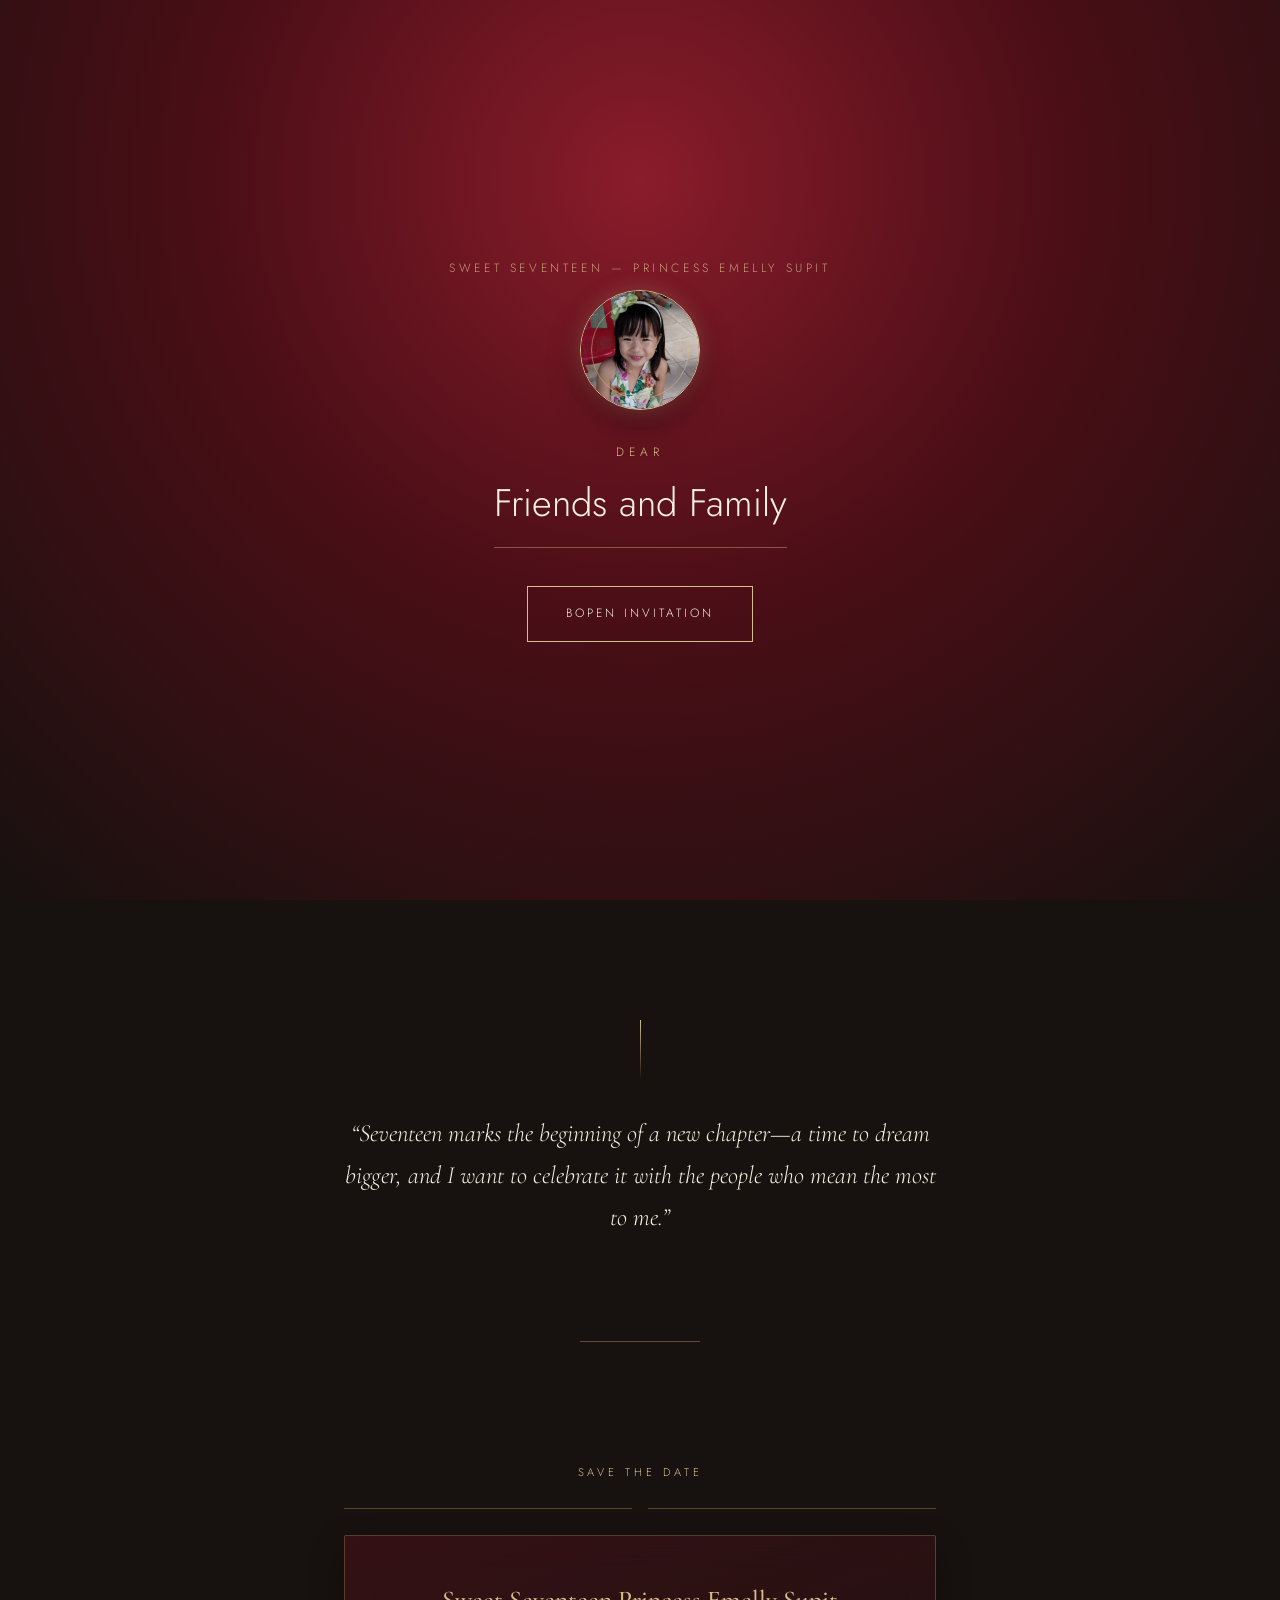
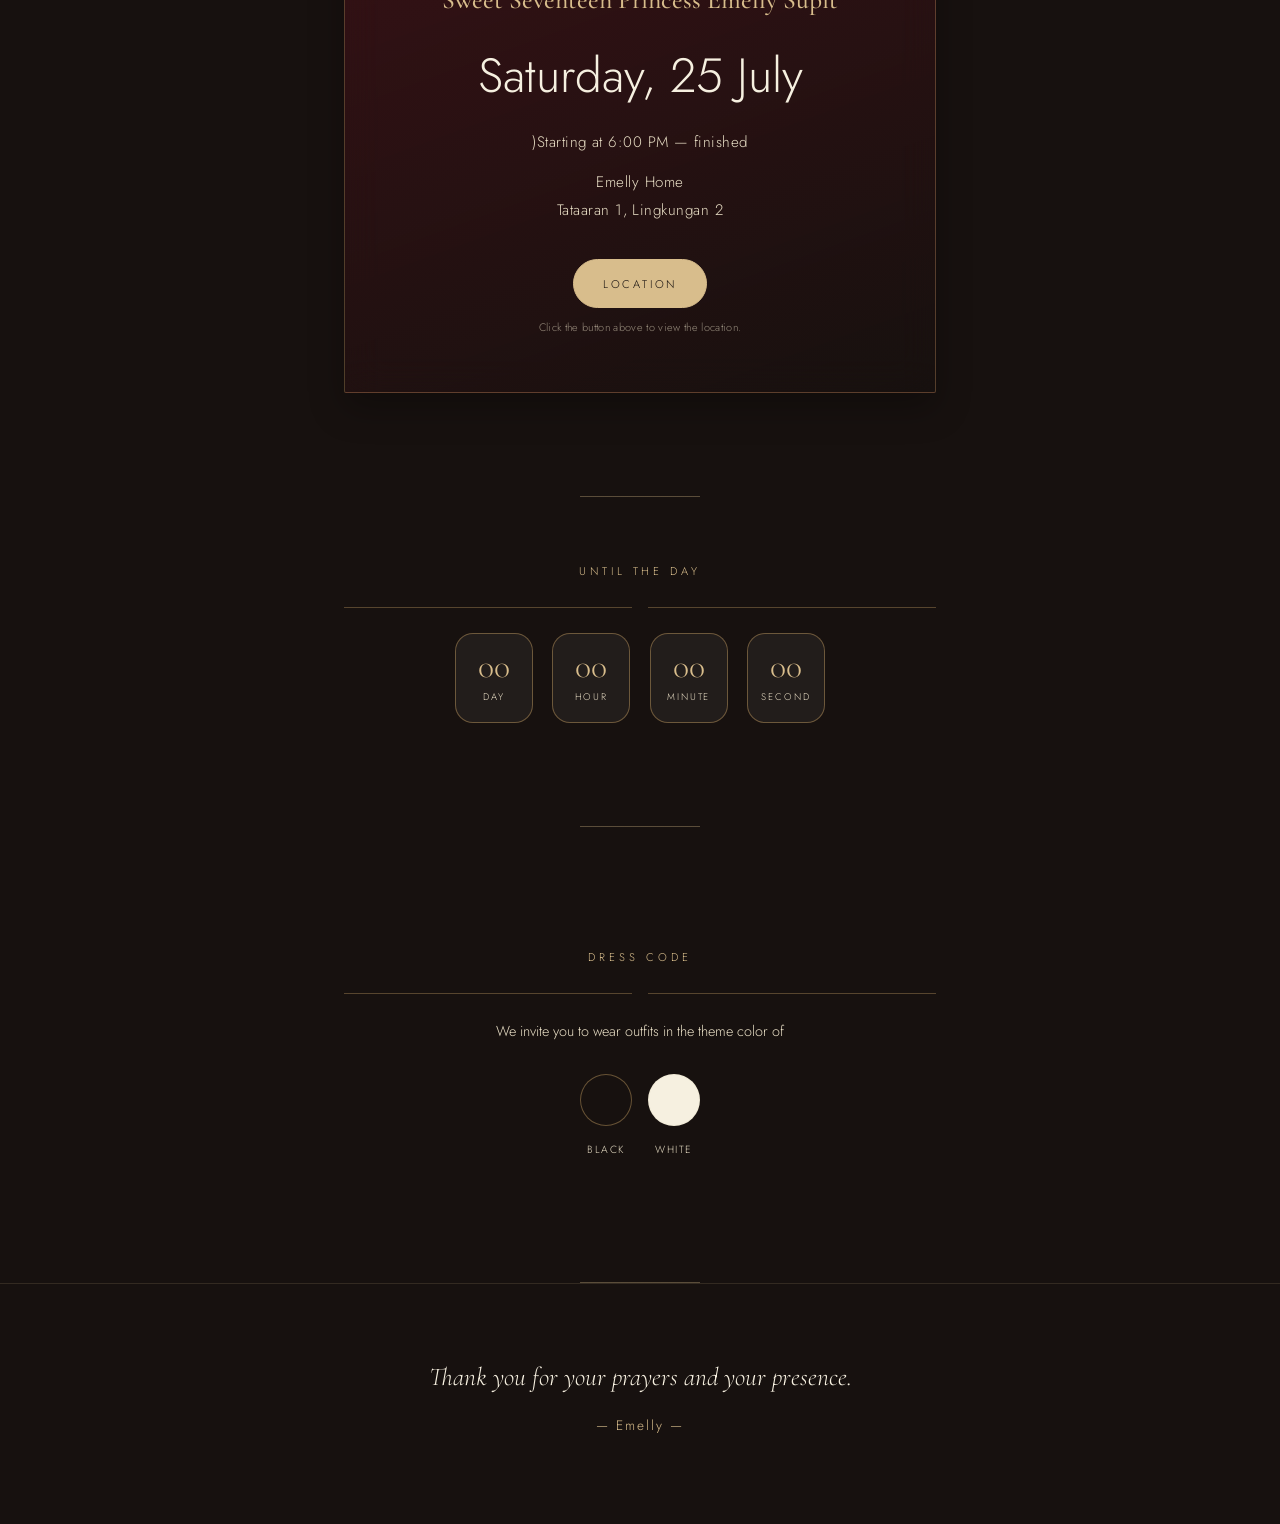
==== commit 36af5d51: "Update index.html" ====
--- a/index.html
+++ b/index.html
@@ -328,9 +328,9 @@
   <div class="seal">
     <img src="image/foto2.jpeg" alt="Princess Emelly Supit">
 </div>
-  <p class="kepada" style="margin-bottom:0.3rem;">Kepada Yth.</p>
-  <p class="guest-name">Bapak / Ibu / Saudara/i</p>
-  <button id="openBtn">Buka Undangan</button>
+  <p class="kepada" style="margin-bottom:0.3rem;">Dear</p>
+  <p class="guest-name">Friends and Family</p>
+  <button id="openBtn">BOpen Invitation</button>
 </div>
 
 <!-- HERO -->
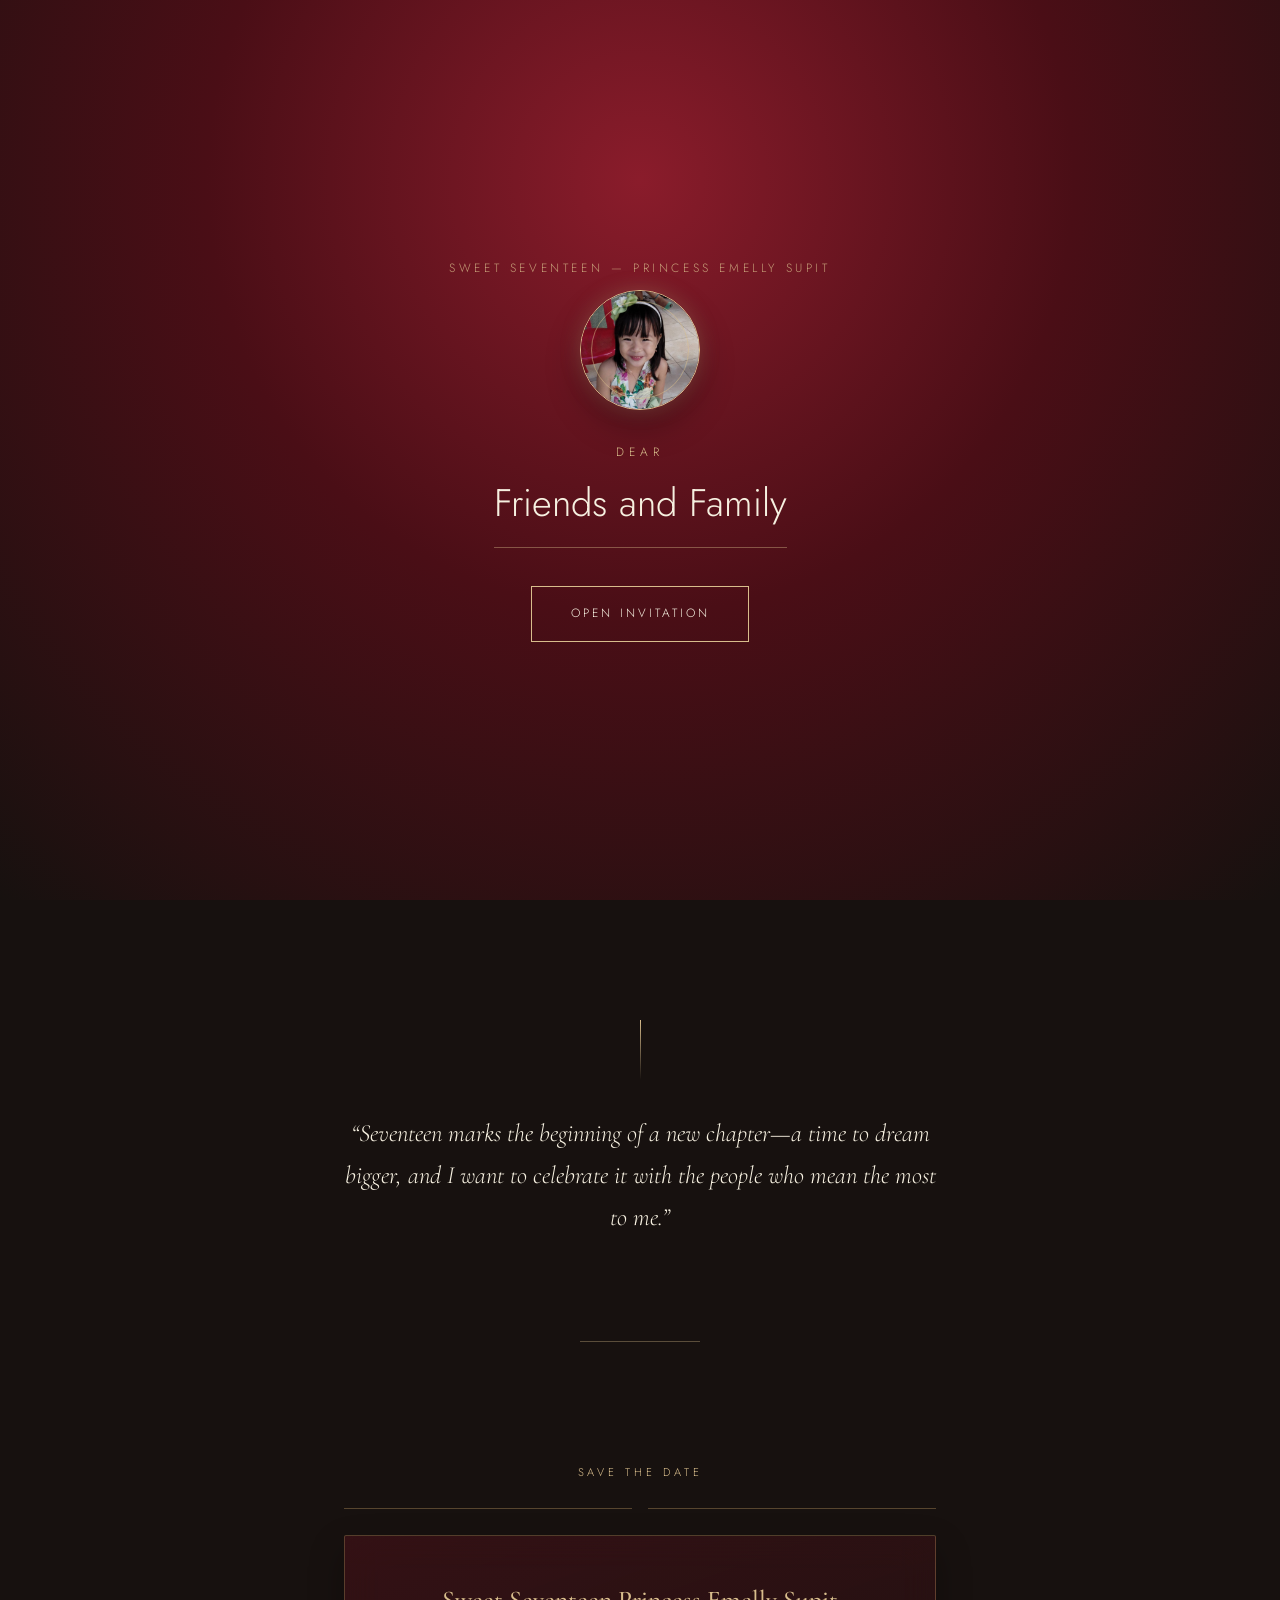
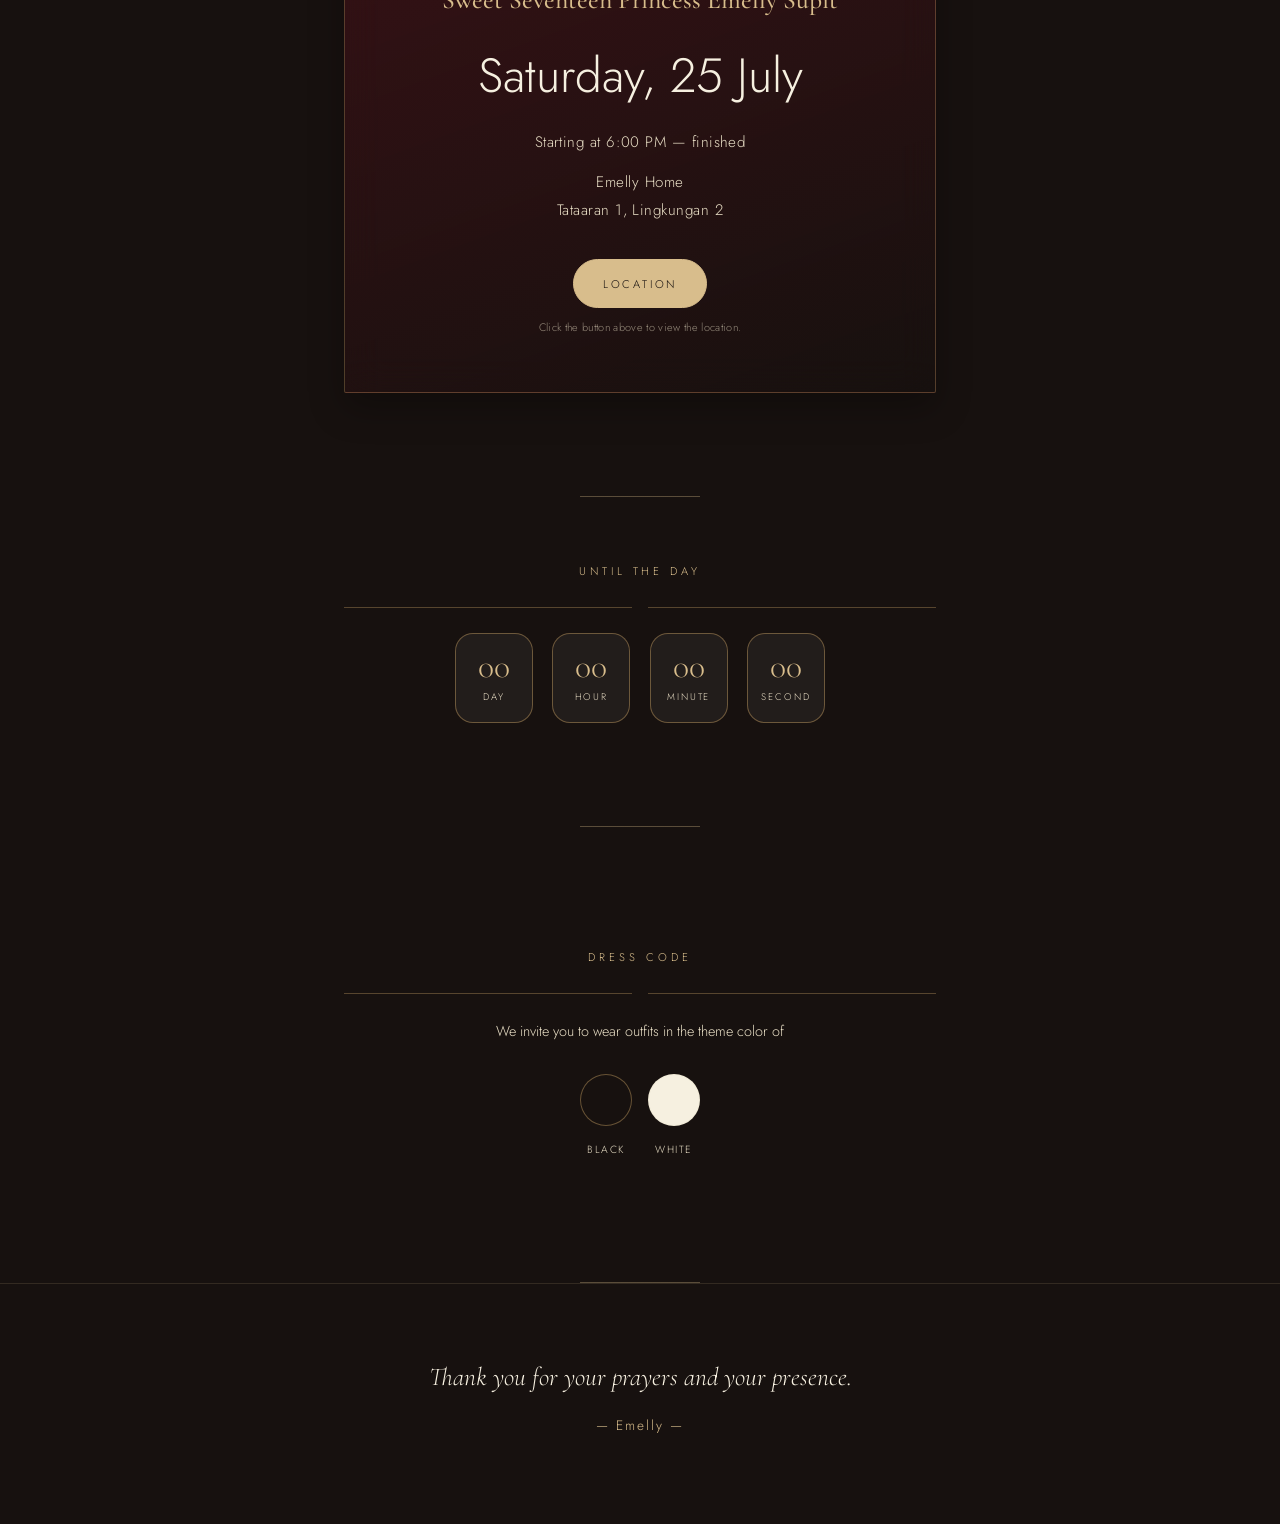
==== commit 83a3ced4: "Update index.html" ====
--- a/index.html
+++ b/index.html
@@ -330,7 +330,7 @@
 </div>
   <p class="kepada" style="margin-bottom:0.3rem;">Dear</p>
   <p class="guest-name">Friends and Family</p>
-  <button id="openBtn">BOpen Invitation</button>
+  <button id="openBtn">Open Invitation</button>
 </div>
 
 <!-- HERO -->
@@ -339,7 +339,7 @@
   <h1>Sweet</h1>
   <div class="number">Seventeen</div>
   <p class="date-line">Princess Emelly Supit &nbsp;•&nbsp; Saturday, 25  July</p>
-  <div class="scroll-cue"><span>Gulir</span><span class="line"></span></div>
+  <div class="scroll-cue"><span>Scrollr</span><span class="line"></span></div>
 </section>
 
 <!-- QUOTE -->
@@ -355,7 +355,7 @@
   <div class="event-card">
     <h3>Sweet Seventeen Princess Emelly Supit</h3>
     <div class="big-date">Saturday, 25 July</div>
-    <p>)Starting at 6:00 PM &mdash; finished </p>
+    <p>Starting at 6:00 PM &mdash; finished </p>
     <p style="margin-top:0.8rem;">Emelly Home<br>Tataaran 1, Lingkungan 2</p>
     <a class="venue-btn"
     href="https://maps.app.goo.gl/JoGPy8LSZmCf8CBCA"
